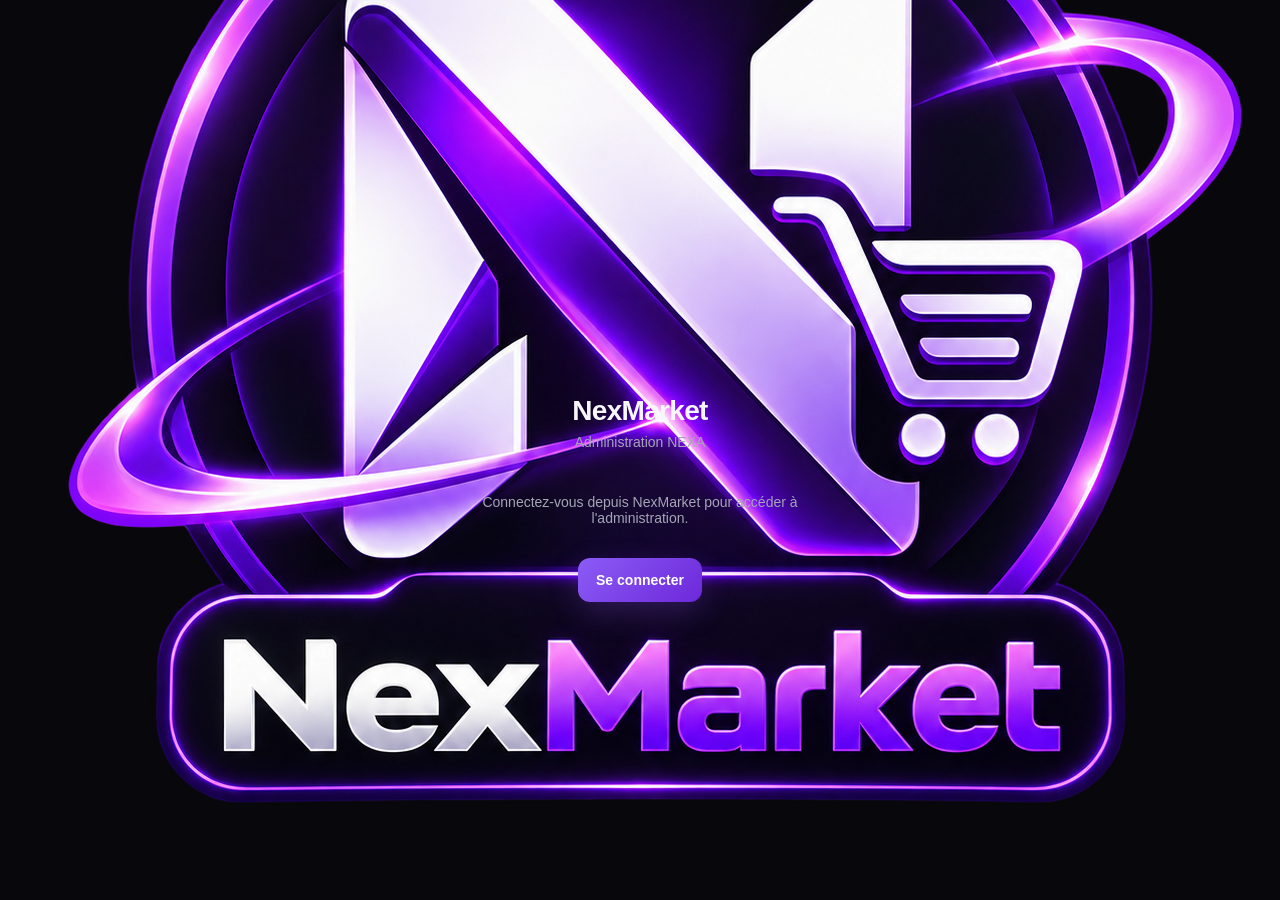
==== admin/index.html @ 8d8a0d16 "Update index.html" ====
<!DOCTYPE html>
<html lang="fr">
<head>
    <meta charset="UTF-8">

    <meta
        name="viewport"
        content="width=device-width, initial-scale=1.0, maximum-scale=1.0, user-scalable=no"
    >

    <meta name="theme-color" content="#08080c">

    <title>NexMarket Admin</title>

    <link rel="stylesheet" href="admin.css">
</head>

<body>

    <!-- =====================================================
         AUTHENTICATION
    ====================================================== -->

    <div id="authScreen" class="auth-screen">

        <div class="auth-box">

           <div class="auth-logo">
    <div class="logo-mark">
        <img src="../logo.png" alt="NexMarket">
    </div>
               
    </div>

            <h1>NexMarket</h1>

            <p class="auth-subtitle">
                Administration NEXA
            </p>

            <div class="auth-status" id="authStatus">
                Vérification de la session...
            </div>

            <button
                id="authLoginButton"
                class="primary-button hidden"
                type="button"
            >
                Se connecter
            </button>

        </div>

    </div>


    <!-- =====================================================
         ADMIN APPLICATION
    ====================================================== -->

    <div id="adminApp" class="admin-app hidden">


        <!-- =================================================
             SIDEBAR
        ================================================== -->

        <aside class="sidebar" id="sidebar">

            <div class="sidebar-header">

                <div class="brand">

                    <div class="brand-logo">
                        N
                    </div>

                    <div class="brand-text">
                        <strong>NexMarket</strong>
                        <span>Administration</span>
                    </div>

                </div>

                <button
                    id="closeSidebar"
                    class="icon-button mobile-only"
                    type="button"
                    aria-label="Fermer"
                >
                    ×
                </button>

            </div>


            <!-- Navigation -->

            <nav class="sidebar-nav">

                <button
                    class="nav-item active"
                    data-page="dashboard"
                    type="button"
                >
                    <span class="nav-icon">⌂</span>
                    <span>Vue d'ensemble</span>
                </button>


                <button
                    class="nav-item"
                    data-page="verifications"
                    type="button"
                >
                    <span class="nav-icon">✓</span>
                    <span>Vérifications</span>
                    <span
                        class="nav-badge"
                        id="pendingListingsBadge"
                    >
                        0
                    </span>
                </button>


                <button
                    class="nav-item"
                    data-page="transactions"
                    type="button"
                >
                    <span class="nav-icon">↔</span>
                    <span>Transactions</span>
                    <span
                        class="nav-badge"
                        id="activeTransactionsBadge"
                    >
                        0
                    </span>
                </button>


                <button
                    class="nav-item"
                    data-page="channels"
                    type="button"
                >
                    <span class="nav-icon">▣</span>
                    <span>Canaux</span>
                </button>


                <button
                    class="nav-item"
                    data-page="users"
                    type="button"
                >
                    <span class="nav-icon">◉</span>
                    <span>Utilisateurs</span>
                </button>


                <button
                    class="nav-item"
                    data-page="reports"
                    type="button"
                >
                    <span class="nav-icon">!</span>
                    <span>Signalements</span>
                </button>


                <button
                    class="nav-item"
                    data-page="messages"
                    type="button"
                >
                    <span class="nav-icon">▱</span>
                    <span>Messages</span>
                </button>


                <button
                    class="nav-item"
                    data-page="admins"
                    type="button"
                >
                    <span class="nav-icon">◆</span>
                    <span>Administrateurs</span>
                </button>


                <button
                    class="nav-item"
                    data-page="wallet"
                    type="button"
                >
                    <span class="nav-icon">◈</span>
                    <span>Portefeuille NEXA</span>
                </button>

            </nav>


            <!-- Sidebar footer -->

            <div class="sidebar-footer">

                <div class="admin-profile">

                    <div
                        class="admin-avatar"
                        id="adminAvatar"
                    >
                        N
                    </div>

                    <div class="admin-profile-info">

                        <strong id="adminName">
                            Administrateur
                        </strong>

                        <span>
                            NEXA
                        </span>

                    </div>

                </div>


                <button
                    id="logoutButton"
                    class="logout-button"
                    type="button"
                >
                    <span>↪</span>
                    Déconnexion
                </button>

            </div>

        </aside>


        <!-- =================================================
             MAIN
        ================================================== -->

        <main class="main-content">


            <!-- Topbar -->

            <header class="topbar">

                <div class="topbar-left">

                    <button
                        id="openSidebar"
                        class="icon-button mobile-only"
                        type="button"
                        aria-label="Menu"
                    >
                        ☰
                    </button>

                    <div>

                        <h1 id="pageTitle">
                            Vue d'ensemble
                        </h1>

                        <p id="pageSubtitle">
                            Gestion de NexMarket
                        </p>

                    </div>

                </div>


                <div class="topbar-right">

                    <button
                        id="refreshButton"
                        class="topbar-button"
                        type="button"
                        title="Actualiser"
                    >
                        ↻
                    </button>

                    <div class="live-status">
                        <span class="status-dot"></span>
                        <span>En ligne</span>
                    </div>

                </div>

            </header>


            <!-- =================================================
                 PAGE CONTAINER
            ================================================== -->

            <section
                id="pageContainer"
                class="page-container"
            >


                <!-- =================================================
                     DASHBOARD
                ================================================== -->

                <section
                    class="admin-page active"
                    data-section="dashboard"
                >

                    <div class="welcome-panel">

                        <div>

                            <span class="eyebrow">
                                NEXA • NEXMARKET
                            </span>

                            <h2>
                                Tableau de bord
                            </h2>

                            <p>
                                Gérez les annonces, les transactions
                                et les utilisateurs de NexMarket.
                            </p>

                        </div>

                        <div class="welcome-logo">
                            N
                        </div>

                    </div>


                    <!-- Statistics -->

                    <div class="stats-grid">

                        <article class="stat-card">

                            <div class="stat-icon purple">
                                ◉
                            </div>

                            <div>

                                <span>
                                    Utilisateurs
                                </span>

                                <strong id="statUsers">
                                    —
                                </strong>

                            </div>

                        </article>


                        <article class="stat-card">

                            <div class="stat-icon orange">
                                !
                            </div>

                            <div>

                                <span>
                                    Annonces en attente
                                </span>

                                <strong id="statPendingListings">
                                    —
                                </strong>

                            </div>

                        </article>


                        <article class="stat-card">

                            <div class="stat-icon blue">
                                ↔
                            </div>

                            <div>

                                <span>
                                    Transactions actives
                                </span>

                                <strong id="statTransactions">
                                    —
                                </strong>

                            </div>

                        </article>


                        <article class="stat-card">

                            <div class="stat-icon green">
                                ◈
                            </div>

                            <div>

                                <span>
                                    Revenus NEXA
                                </span>

                                <strong id="statRevenue">
                                    —
                                </strong>

                            </div>

                        </article>

                    </div>


                    <!-- Dashboard columns -->

                    <div class="dashboard-grid">


                        <!-- Pending listings -->

                        <div class="panel">

                            <div class="panel-header">

                                <div>

                                    <h3>
                                        Vérifications à traiter
                                    </h3>

                                    <p>
                                        Annonces nécessitant une validation
                                    </p>

                                </div>

                                <button
                                    class="text-button"
                                    data-goto="verifications"
                                    type="button"
                                >
                                    Voir tout
                                </button>

                            </div>

                            <div
                                id="dashboardListings"
                                class="panel-list"
                            >
                                <div class="empty-state">
                                    Aucune donnée disponible.
                                </div>
                            </div>

                        </div>


                        <!-- Transactions -->

                        <div class="panel">

                            <div class="panel-header">

                                <div>

                                    <h3>
                                        Transactions actives
                                    </h3>

                                    <p>
                                        Suivi des transactions
                                    </p>

                                </div>

                                <button
                                    class="text-button"
                                    data-goto="transactions"
                                    type="button"
                                >
                                    Voir tout
                                </button>

                            </div>

                            <div
                                id="dashboardTransactions"
                                class="panel-list"
                            >
                                <div class="empty-state">
                                    Aucune donnée disponible.
                                </div>
                            </div>

                        </div>

                    </div>

                </section>


                <!-- =================================================
                     VERIFICATIONS
                ================================================== -->

                <section
                    class="admin-page"
                    data-section="verifications"
                >

                    <div class="section-header">

                        <div>

                            <h2>
                                Vérifications
                            </h2>

                            <p>
                                Validez les annonces avant leur publication.
                            </p>

                        </div>

                        <button
                            class="secondary-button"
                            id="refreshListings"
                            type="button"
                        >
                            ↻ Actualiser
                        </button>

                    </div>


                    <div class="filter-bar">

                        <input
                            id="listingSearch"
                            class="search-input"
                            type="search"
                            placeholder="Rechercher un canal..."
                        >

                        <select
                            id="listingStatusFilter"
                            class="select-input"
                        >
                            <option value="pending">
                                En attente
                            </option>

                            <option value="available">
                                Publiées
                            </option>

                            <option value="rejected">
                                Rejetées
                            </option>

                            <option value="all">
                                Toutes
                            </option>
                        </select>

                    </div>


                    <div class="table-panel">

                        <div class="table-wrapper">

                            <table>

                                <thead>

                                    <tr>
                                        <th>Canal</th>
                                        <th>Vendeur</th>
                                        <th>Prix</th>
                                        <th>Abonnés</th>
                                        <th>Statut</th>
                                        <th>Action</th>
                                    </tr>

                                </thead>

                                <tbody id="listingsTableBody">

                                </tbody>

                            </table>

                        </div>

                    </div>

                </section>


                <!-- =================================================
                     TRANSACTIONS
                ================================================== -->

                <section
                    class="admin-page"
                    data-section="transactions"
                >

                    <div class="section-header">

                        <div>

                            <h2>
                                Transactions
                            </h2>

                            <p>
                                Gérez les achats et les transferts.
                            </p>

                        </div>

                        <button
                            class="secondary-button"
                            id="refreshTransactions"
                            type="button"
                        >
                            ↻ Actualiser
                        </button>

                    </div>


                    <div class="filter-bar">

                        <input
                            id="transactionSearch"
                            class="search-input"
                            type="search"
                            placeholder="Rechercher une transaction..."
                        >

                        <select
                            id="transactionStatusFilter"
                            class="select-input"
                        >

                            <option value="all">
                                Tous les statuts
                            </option>

                            <option value="waiting_admin">
                                En attente d'un admin
                            </option>

                            <option value="assigned">
                                Assignées
                            </option>

                            <option value="transfer_pending">
                                Transfert en cours
                            </option>

                            <option value="disputed">
                                Litiges
                            </option>

                            <option value="completed">
                                Terminées
                            </option>

                            <option value="cancelled">
                                Annulées
                            </option>

                        </select>

                    </div>


                    <div class="table-panel">

                        <div class="table-wrapper">

                            <table>

                                <thead>

                                    <tr>
                                        <th>Référence</th>
                                        <th>Canal</th>
                                        <th>Acheteur</th>
                                        <th>Vendeur</th>
                                        <th>Montant</th>
                                        <th>Statut</th>
                                        <th>Action</th>
                                    </tr>

                                </thead>

                                <tbody id="transactionsTableBody">

                                </tbody>

                            </table>

                        </div>

                    </div>

                </section>


                <!-- =================================================
                     CANAUX
                ================================================== -->

                <section
                    class="admin-page"
                    data-section="channels"
                >

                    <div class="section-header">

                        <div>

                            <h2>
                                Canaux Telegram
                            </h2>

                            <p>
                                Consultez les canaux présents sur NexMarket.
                            </p>

                        </div>

                    </div>


                    <div class="table-panel">

                        <div class="table-wrapper">

                            <table>

                                <thead>

                                    <tr>
                                        <th>Canal</th>
                                        <th>Catégorie</th>
                                        <th>Pays</th>
                                        <th>Langue</th>
                                        <th>Abonnés</th>
                                        <th>Vérification</th>
                                    </tr>

                                </thead>

                                <tbody id="channelsTableBody">

                                </tbody>

                            </table>

                        </div>

                    </div>

                </section>


                <!-- =================================================
                     USERS
                ================================================== -->

                <section
                    class="admin-page"
                    data-section="users"
                >

                    <div class="section-header">

                        <div>

                            <h2>
                                Utilisateurs
                            </h2>

                            <p>
                                Utilisateurs inscrits sur NexMarket.
                            </p>

                        </div>

                    </div>


                    <div class="filter-bar">

                        <input
                            id="userSearch"
                            class="search-input"
                            type="search"
                            placeholder="Rechercher un utilisateur..."
                        >

                    </div>


                    <div class="table-panel">

                        <div class="table-wrapper">

                            <table>

                                <thead>

                                    <tr>
                                        <th>Utilisateur</th>
                                        <th>NEXA ID</th>
                                        <th>Telegram</th>
                                        <th>Devise</th>
                                        <th>Inscription</th>
                                        <th>Statut</th>
                                    </tr>

                                </thead>

                                <tbody id="usersTableBody">

                                </tbody>

                            </table>

                        </div>

                    </div>

                </section>


                <!-- =================================================
                     REPORTS
                ================================================== -->

                <section
                    class="admin-page"
                    data-section="reports"
                >

                    <div class="section-header">

                        <div>

                            <h2>
                                Signalements
                            </h2>

                            <p>
                                Traitez les signalements envoyés par les utilisateurs.
                            </p>

                        </div>

                    </div>


                    <div
                        id="reportsList"
                        class="cards-list"
                    >

                        <div class="empty-state">
                            Aucun signalement disponible.
                        </div>

                    </div>

                </section>


                <!-- =================================================
                     MESSAGES
                ================================================== -->

                <section
                    class="admin-page"
                    data-section="messages"
                >

                    <div class="section-header">

                        <div>

                            <h2>
                                Messages
                            </h2>

                            <p>
                                Conversations liées aux transactions.
                            </p>

                        </div>

                    </div>


                    <div
                        id="messagesList"
                        class="cards-list"
                    >

                        <div class="empty-state">
                            Sélectionnez une transaction pour voir sa conversation.
                        </div>

                    </div>

                </section>


                <!-- =================================================
                     ADMINS
                ================================================== -->

                <section
                    class="admin-page"
                    data-section="admins"
                >

                    <div class="section-header">

                        <div>

                            <h2>
                                Administrateurs
                            </h2>

                            <p>
                                Gestion des administrateurs NexMarket.
                            </p>

                        </div>

                    </div>


                    <div
                        id="adminsList"
                        class="cards-list"
                    >

                        <div class="empty-state">
                            Gestion des administrateurs disponible côté backend.
                        </div>

                    </div>

                </section>


                <!-- =================================================
                     WALLET PLATFORM
                ================================================== -->

                <section
                    class="admin-page"
                    data-section="wallet"
                >

                    <div class="section-header">

                        <div>

                            <h2>
                                Portefeuille NEXA
                            </h2>

                            <p>
                                Suivi des commissions de NexMarket.
                            </p>

                        </div>

                    </div>


                    <div class="wallet-admin-grid">

                        <div class="wallet-balance-panel">

                            <span>
                                Solde disponible
                            </span>

                            <strong id="platformBalance">
                                —
                            </strong>

                            <small id="platformCurrency">
                                XAF
                            </small>

                        </div>


                        <div class="wallet-balance-panel">

                            <span>
                                Revenus
                            </span>

                            <strong id="platformRevenue">
                                —
                            </strong>

                            <small>
                                Commissions NexMarket
                            </small>

                        </div>

                    </div>


                    <div class="table-panel">

                        <div class="panel-header">

                            <div>

                                <h3>
                                    Journal des opérations
                                </h3>

                            </div>

                        </div>

                        <div class="table-wrapper">

                            <table>

                                <thead>

                                    <tr>
                                        <th>Référence</th>
                                        <th>Opération</th>
                                        <th>Montant</th>
                                        <th>Direction</th>
                                        <th>Date</th>
                                    </tr>

                                </thead>

                                <tbody id="platformLedgerBody">

                                </tbody>

                            </table>

                        </div>

                    </div>

                </section>

            </section>

        </main>

    </div>


    <!-- =====================================================
         MODAL
    ====================================================== -->

    <div
        id="modalOverlay"
        class="modal-overlay hidden"
    >

        <div
            id="adminModal"
            class="admin-modal"
        >

            <button
                id="closeModal"
                class="modal-close"
                type="button"
            >
                ×
            </button>

            <div id="modalContent"></div>

        </div>

    </div>


    <!-- =====================================================
         TOAST
    ====================================================== -->

    <div
        id="toast"
        class="toast"
    >
        <span id="toastMessage"></span>
    </div>


    <script src="admin.js"></script>

</body>
</html>
---- admin/admin.css ----
:root {
    --bg: #08080c;
    --bg-soft: #0d0d13;
    --surface: #111119;
    --surface-2: #171721;
    --surface-3: #1d1d29;

    --border: rgba(255, 255, 255, 0.08);
    --border-light: rgba(255, 255, 255, 0.13);

    --purple: #8b5cf6;
    --purple-light: #a78bfa;
    --purple-dark: #6d28d9;

    --pink: #ec4899;
    --blue: #3b82f6;
    --green: #22c55e;
    --orange: #f59e0b;
    --red: #ef4444;

    --text: #f7f7fb;
    --text-soft: #a5a5b5;
    --text-muted: #707080;

    --radius: 18px;
    --radius-small: 12px;

    --sidebar-width: 260px;

    --shadow:
        0 20px 50px rgba(0, 0, 0, 0.35);

    --transition:
        0.2s ease;
}


* {
    margin: 0;
    padding: 0;
    box-sizing: border-box;
}


html,
body {
    width: 100%;
    min-height: 100%;
}


body {
    background:
        radial-gradient(
            circle at 80% 0%,
            rgba(139, 92, 246, 0.10),
            transparent 30%
        ),
        radial-gradient(
            circle at 15% 100%,
            rgba(236, 72, 153, 0.05),
            transparent 25%
        ),
        var(--bg);

    color: var(--text);

    font-family:
        Inter,
        -apple-system,
        BlinkMacSystemFont,
        "Segoe UI",
        Roboto,
        Arial,
        sans-serif;

    font-size: 14px;

    overflow-x: hidden;
}


/* =========================================================
   COMMON
========================================================= */

button,
input,
select,
textarea {
    font: inherit;
}


button {
    border: 0;
    cursor: pointer;
}


.hidden {
    display: none !important;
}


.mobile-only {
    display: none;
}


/* =========================================================
   AUTH
========================================================= */

.auth-screen {
    position: fixed;
    inset: 0;

    display: flex;
    align-items: center;
    justify-content: center;

    padding: 24px;

    background:
        radial-gradient(
            circle at 50% 35%,
            rgba(139, 92, 246, 0.18),
            transparent 35%
        ),
        var(--bg);

    z-index: 1000;
}


.auth-box {
    width: min(420px, 100%);

    padding: 42px 32px;

    text-align: center;

    background: rgba(17, 17, 25, 0.92);

    border: 1px solid var(--border-light);

    border-radius: 28px;

    box-shadow:
        0 30px 80px rgba(0, 0, 0, 0.55),
        0 0 70px rgba(139, 92, 246, 0.08);

    backdrop-filter: blur(20px);
}


.auth-logo {
    display: flex;
    justify-content: center;

    margin-bottom: 22px;
}


.logo-mark,
.brand-logo,
.welcome-logo {
    display: flex;
    align-items: center;
    justify-content: center;

    background:
        linear-gradient(
            135deg,
            var(--purple),
            var(--pink)
        );

    color: white;

    font-weight: 900;

    box-shadow:
        0 0 30px rgba(139, 92, 246, 0.35);
}


.logo-mark {
    width: 74px;
    height: 74px;

    border-radius: 22px;

    font-size: 34px;
}


.auth-box h1 {
    font-size: 28px;
    letter-spacing: -0.7px;
}


.auth-subtitle {
    margin-top: 7px;

    color: var(--text-soft);
}


.auth-status {
    margin-top: 30px;

    padding: 13px 16px;

    color: var(--text-soft);

    background: var(--surface-2);

    border: 1px solid var(--border);

    border-radius: 12px;
}


.primary-button,
.secondary-button {
    min-height: 44px;

    padding: 0 18px;

    border-radius: 12px;

    font-weight: 700;

    transition:
        transform var(--transition),
        opacity var(--transition),
        background var(--transition);
}


.primary-button {
    margin-top: 18px;

    color: white;

    background:
        linear-gradient(
            135deg,
            var(--purple),
            var(--purple-dark)
        );

    box-shadow:
        0 10px 30px rgba(139, 92, 246, 0.22);
}


.primary-button:hover,
.secondary-button:hover {
    transform: translateY(-1px);
}


.secondary-button {
    color: var(--text);

    background: var(--surface-2);

    border: 1px solid var(--border-light);
}


.primary-button:active,
.secondary-button:active {
    transform: scale(0.98);
}


/* =========================================================
   ADMIN APP
========================================================= */

.admin-app {
    min-height: 100vh;
}


/* =========================================================
   SIDEBAR
========================================================= */

.sidebar {
    position: fixed;

    left: 0;
    top: 0;
    bottom: 0;

    width: var(--sidebar-width);

    display: flex;
    flex-direction: column;

    background:
        linear-gradient(
            180deg,
            rgba(17, 17, 25, 0.98),
            rgba(10, 10, 15, 0.98)
        );

    border-right: 1px solid var(--border);

    z-index: 100;

    overflow-y: auto;
}


.sidebar::-webkit-scrollbar {
    width: 4px;
}


.sidebar::-webkit-scrollbar-thumb {
    background: rgba(139, 92, 246, 0.35);
    border-radius: 10px;
}


.sidebar-header {
    min-height: 82px;

    display: flex;
    align-items: center;
    justify-content: space-between;

    padding: 0 20px;

    border-bottom: 1px solid var(--border);
}


.brand {
    display: flex;
    align-items: center;

    gap: 12px;
}


.brand-logo {
    width: 42px;
    height: 42px;

    border-radius: 13px;

    font-size: 20px;
}


.brand-text {
    display: flex;
    flex-direction: column;

    gap: 2px;
}


.brand-text strong {
    font-size: 15px;
}


.brand-text span {
    color: var(--text-muted);

    font-size: 11px;
}


/* =========================================================
   SIDEBAR NAV
========================================================= */

.sidebar-nav {
    flex: 1;

    display: flex;
    flex-direction: column;

    gap: 5px;

    padding: 18px 12px;
}


.nav-item {
    position: relative;

    width: 100%;

    display: flex;
    align-items: center;

    gap: 12px;

    min-height: 46px;

    padding: 0 13px;

    color: var(--text-soft);

    background: transparent;

    border-radius: 12px;

    text-align: left;

    transition:
        background var(--transition),
        color var(--transition),
        transform var(--transition);
}


.nav-item:hover {
    color: var(--text);

    background: rgba(255, 255, 255, 0.045);
}


.nav-item.active {
    color: white;

    background:
        linear-gradient(
            90deg,
            rgba(139, 92, 246, 0.22),
            rgba(139, 92, 246, 0.07)
        );

    box-shadow:
        inset 3px 0 0 var(--purple);
}


.nav-icon {
    width: 24px;

    display: inline-flex;
    justify-content: center;

    color: var(--purple-light);

    font-size: 16px;
}


.nav-item.active .nav-icon {
    color: white;
}


.nav-badge {
    margin-left: auto;

    min-width: 22px;
    height: 22px;

    display: flex;
    align-items: center;
    justify-content: center;

    padding: 0 6px;

    color: white;

    background: rgba(139, 92, 246, 0.25);

    border: 1px solid rgba(139, 92, 246, 0.35);

    border-radius: 20px;

    font-size: 10px;
    font-weight: 800;
}


/* =========================================================
   SIDEBAR FOOTER
========================================================= */

.sidebar-footer {
    padding: 15px;

    border-top: 1px solid var(--border);
}


.admin-profile {
    display: flex;
    align-items: center;

    gap: 10px;

    padding: 9px;

    margin-bottom: 10px;

    background: rgba(255, 255, 255, 0.025);

    border-radius: 12px;
}


.admin-avatar {
    width: 38px;
    height: 38px;

    display: flex;
    align-items: center;
    justify-content: center;

    flex-shrink: 0;

    border-radius: 50%;

    color: white;

    background:
        linear-gradient(
            135deg,
            var(--purple),
            var(--pink)
        );

    font-weight: 800;
}


.admin-profile-info {
    min-width: 0;

    display: flex;
    flex-direction: column;

    gap: 2px;
}


.admin-profile-info strong {
    overflow: hidden;

    text-overflow: ellipsis;
    white-space: nowrap;

    font-size: 12px;
}


.admin-profile-info span {
    color: var(--text-muted);

    font-size: 10px;
}


.logout-button {
    width: 100%;

    min-height: 42px;

    display: flex;
    align-items: center;

    gap: 10px;

    padding: 0 12px;

    color: #fca5a5;

    background: rgba(239, 68, 68, 0.06);

    border: 1px solid rgba(239, 68, 68, 0.12);

    border-radius: 11px;

    text-align: left;

    transition: var(--transition);
}


.logout-button:hover {
    background: rgba(239, 68, 68, 0.12);
}


/* =========================================================
   MAIN CONTENT
========================================================= */

.main-content {
    min-height: 100vh;

    margin-left: var(--sidebar-width);
}


.topbar {
    position: sticky;

    top: 0;

    height: 82px;

    display: flex;
    align-items: center;
    justify-content: space-between;

    padding: 0 30px;

    background: rgba(8, 8, 12, 0.88);

    border-bottom: 1px solid var(--border);

    backdrop-filter: blur(18px);

    z-index: 50;
}


.topbar-left,
.topbar-right {
    display: flex;
    align-items: center;
}


.topbar-left {
    gap: 15px;
}


.topbar-left h1 {
    font-size: 20px;

    letter-spacing: -0.5px;
}


.topbar-left p {
    margin-top: 3px;

    color: var(--text-muted);

    font-size: 12px;
}


.topbar-right {
    gap: 12px;
}


.topbar-button,
.icon-button {
    width: 40px;
    height: 40px;

    display: flex;
    align-items: center;
    justify-content: center;

    color: var(--text-soft);

    background: var(--surface);

    border: 1px solid var(--border);

    border-radius: 11px;

    transition: var(--transition);
}


.topbar-button:hover,
.icon-button:hover {
    color: white;

    border-color: rgba(139, 92, 246, 0.35);

    background: var(--surface-2);
}


.live-status {
    display: flex;
    align-items: center;

    gap: 7px;

    padding: 8px 11px;

    color: var(--text-soft);

    background: rgba(34, 197, 94, 0.06);

    border: 1px solid rgba(34, 197, 94, 0.12);

    border-radius: 20px;

    font-size: 11px;
}


.status-dot {
    width: 7px;
    height: 7px;

    border-radius: 50%;

    background: var(--green);

    box-shadow:
        0 0 10px rgba(34, 197, 94, 0.7);
}


/* =========================================================
   PAGE CONTAINER
========================================================= */

.page-container {
    width: 100%;

    max-width: 1600px;

    margin: 0 auto;

    padding: 30px;
}


.admin-page {
    display: none;
}


.admin-page.active {
    display: block;

    animation:
        pageIn 0.22s ease;
}


@keyframes pageIn {
    from {
        opacity: 0;
        transform: translateY(5px);
    }

    to {
        opacity: 1;
        transform: translateY(0);
    }
}


/* =========================================================
   WELCOME
========================================================= */

.welcome-panel {
    position: relative;

    min-height: 190px;

    display: flex;
    align-items: center;
    justify-content: space-between;

    overflow: hidden;

    padding: 32px;

    margin-bottom: 22px;

    background:
        radial-gradient(
            circle at 85% 50%,
            rgba(139, 92, 246, 0.20),
            transparent 35%
        ),
        linear-gradient(
            135deg,
            rgba(139, 92, 246, 0.12),
            rgba(236, 72, 153, 0.04)
        ),
        var(--surface);

    border: 1px solid rgba(139, 92, 246, 0.18);

    border-radius: var(--radius);
}


.welcome-panel::after {
    content: "";

    position: absolute;

    width: 300px;
    height: 300px;

    right: -130px;
    top: -150px;

    border: 1px solid rgba(139, 92, 246, 0.18);

    border-radius: 50%;
}


.eyebrow {
    color: var(--purple-light);

    font-size: 10px;

    font-weight: 800;

    letter-spacing: 1.5px;
}


.welcome-panel h2 {
    margin-top: 8px;

    font-size: 30px;

    letter-spacing: -1px;
}


.welcome-panel p {
    max-width: 580px;

    margin-top: 8px;

    color: var(--text-soft);

    line-height: 1.6;
}


.welcome-logo {
    width: 110px;
    height: 110px;

    flex-shrink: 0;

    margin-right: 25px;

    border-radius: 30px;

    font-size: 48px;

    box-shadow:
        0 0 55px rgba(139, 92, 246, 0.22);
}


/* =========================================================
   STATS
========================================================= */

.stats-grid {
    display: grid;

    grid-template-columns:
        repeat(4, minmax(0, 1fr));

    gap: 15px;

    margin-bottom: 20px;
}


.stat-card {
    min-height: 115px;

    display: flex;
    align-items: center;

    gap: 15px;

    padding: 19px;

    background: var(--surface);

    border: 1px solid var(--border);

    border-radius: var(--radius-small);

    transition:
        transform var(--transition),
        border-color var(--transition);
}


.stat-card:hover {
    transform: translateY(-2px);

    border-color: var(--border-light);
}


.stat-icon {
    width: 46px;
    height: 46px;

    display: flex;
    align-items: center;
    justify-content: center;

    flex-shrink: 0;

    border-radius: 14px;

    font-size: 18px;
    font-weight: 800;
}


.stat-icon.purple {
    color: var(--purple-light);
    background: rgba(139, 92, 246, 0.12);
}


.stat-icon.orange {
    color: #fbbf24;
    background: rgba(245, 158, 11, 0.12);
}


.stat-icon.blue {
    color: #60a5fa;
    background: rgba(59, 130, 246, 0.12);
}


.stat-icon.green {
    color: #4ade80;
    background: rgba(34, 197, 94, 0.12);
}


.stat-card span {
    display: block;

    color: var(--text-muted);

    font-size: 11px;
}


.stat-card strong {
    display: block;

    margin-top: 6px;

    font-size: 22px;

    letter-spacing: -0.5px;
}


/* =========================================================
   DASHBOARD GRID
========================================================= */

.dashboard-grid {
    display: grid;

    grid-template-columns:
        minmax(0, 1.15fr)
        minmax(0, 0.85fr);

    gap: 20px;
}


/* =========================================================
   PANELS
========================================================= */

.panel,
.table-panel {
    overflow: hidden;

    background: var(--surface);

    border: 1px solid var(--border);

    border-radius: var(--radius-small);
}


.panel-header {
    display: flex;
    align-items: flex-start;
    justify-content: space-between;

    gap: 15px;

    padding: 19px;

    border-bottom: 1px solid var(--border);
}


.panel-header h3 {
    font-size: 14px;
}


.panel-header p {
    margin-top: 4px;

    color: var(--text-muted);

    font-size: 11px;
}


.text-button {
    color: var(--purple-light);

    background: transparent;

    font-size: 11px;
    font-weight: 700;
}


.text-button:hover {
    color: white;
}


.panel-list {
    min-height: 120px;
}


.empty-state {
    min-height: 120px;

    display: flex;
    align-items: center;
    justify-content: center;

    padding: 25px;

    color: var(--text-muted);

    text-align: center;

    font-size: 12px;
}


/* =========================================================
   SECTION HEADER
========================================================= */

.section-header {
    display: flex;
    align-items: flex-start;
    justify-content: space-between;

    gap: 20px;

    margin-bottom: 20px;
}


.section-header h2 {
    font-size: 22px;

    letter-spacing: -0.5px;
}


.section-header p {
    margin-top: 5px;

    color: var(--text-muted);

    font-size: 12px;
}


/* =========================================================
   FILTERS
========================================================= */

.filter-bar {
    display: flex;

    gap: 10px;

    margin-bottom: 15px;
}


.search-input,
.select-input {
    min-height: 44px;

    color: var(--text);

    background: var(--surface);

    border: 1px solid var(--border);

    border-radius: 11px;

    outline: none;
}


.search-input {
    flex: 1;

    min-width: 180px;

    padding: 0 14px;
}


.select-input {
    min-width: 180px;

    padding: 0 12px;
}


.search-input::placeholder {
    color: var(--text-muted);
}


.search-input:focus,
.select-input:focus {
    border-color: rgba(139, 92, 246, 0.55);

    box-shadow:
        0 0 0 3px rgba(139, 92, 246, 0.08);
}


/* =========================================================
   TABLE
========================================================= */

.table-wrapper {
    width: 100%;

    overflow-x: auto;
}


table {
    width: 100%;

    border-collapse: collapse;

    min-width: 760px;
}


th,
td {
    padding: 15px 16px;

    text-align: left;

    border-bottom: 1px solid var(--border);

    white-space: nowrap;
}


th {
    color: var(--text-muted);

    background: rgba(255, 255, 255, 0.015);

    font-size: 10px;

    font-weight: 700;

    text-transform: uppercase;

    letter-spacing: 0.5px;
}


td {
    color: var(--text-soft);

    font-size: 12px;
}


tbody tr {
    transition: background var(--transition);
}


tbody tr:hover {
    background: rgba(255, 255, 255, 0.025);
}


tbody tr:last-child td {
    border-bottom: 0;
}


/* =========================================================
   STATUS BADGES
========================================================= */

.status-badge {
    display: inline-flex;
    align-items: center;

    min-height: 25px;

    padding: 0 9px;

    border-radius: 20px;

    font-size: 10px;

    font-weight: 700;
}


.status-badge.pending,
.status-badge.waiting_admin {
    color: #fbbf24;

    background: rgba(245, 158, 11, 0.10);

    border: 1px solid rgba(245, 158, 11, 0.16);
}


.status-badge.available,
.status-badge.completed {
    color: #4ade80;

    background: rgba(34, 197, 94, 0.10);

    border: 1px solid rgba(34, 197, 94, 0.16);
}


.status-badge.assigned,
.status-badge.transfer_pending {
    color: #60a5fa;

    background: rgba(59, 130, 246, 0.10);

    border: 1px solid rgba(59, 130, 246, 0.16);
}


.status-badge.rejected,
.status-badge.cancelled {
    color: #fca5a5;

    background: rgba(239, 68, 68, 0.10);

    border: 1px solid rgba(239, 68, 68, 0.16);
}


.status-badge.disputed {
    color: #f0abfc;

    background: rgba(217, 70, 239, 0.10);

    border: 1px solid rgba(217, 70, 239, 0.16);
}


/* =========================================================
   TABLE ACTIONS
========================================================= */

.table-action {
    min-height: 32px;

    padding: 0 10px;

    color: white;

    background: rgba(139, 92, 246, 0.12);

    border: 1px solid rgba(139, 92, 246, 0.20);

    border-radius: 8px;

    font-size: 10px;
    font-weight: 700;

    transition: var(--transition);
}


.table-action:hover {
    background: rgba(139, 92, 246, 0.22);
}


.table-action.danger {
    color: #fca5a5;

    background: rgba(239, 68, 68, 0.08);

    border-color: rgba(239, 68, 68, 0.14);
}


.table-action.success {
    color: #86efac;

    background: rgba(34, 197, 94, 0.08);

    border-color: rgba(34, 197, 94, 0.14);
}


/* =========================================================
   CARDS LIST
========================================================= */

.cards-list {
    display: grid;

    gap: 12px;
}


.list-card {
    padding: 18px;

    background: var(--surface);

    border: 1px solid var(--border);

    border-radius: var(--radius-small);
}


.list-card-header {
    display: flex;
    align-items: flex-start;
    justify-content: space-between;

    gap: 15px;
}


.list-card h3 {
    font-size: 14px;
}


.list-card p {
    margin-top: 5px;

    color: var(--text-muted);

    line-height: 1.5;

    font-size: 11px;
}


.list-card-actions {
    display: flex;

    gap: 8px;

    margin-top: 15px;
}


/* =========================================================
   WALLET
========================================================= */

.wallet-admin-grid {
    display: grid;

    grid-template-columns:
        repeat(2, minmax(0, 1fr));

    gap: 15px;

    margin-bottom: 20px;
}


.wallet-balance-panel {
    padding: 25px;

    background:
        radial-gradient(
            circle at 100% 0%,
            rgba(139, 92, 246, 0.13),
            transparent 40%
        ),
        var(--surface);

    border: 1px solid var(--border);

    border-radius: var(--radius);
}


.wallet-balance-panel span {
    display: block;

    color: var(--text-muted);

    font-size: 11px;
}


.wallet-balance-panel strong {
    display: block;

    margin-top: 10px;

    font-size: 28px;

    letter-spacing: -1px;
}


.wallet-balance-panel small {
    display: block;

    margin-top: 5px;

    color: var(--text-muted);

    font-size: 10px;
}


/* =========================================================
   MODAL
========================================================= */

.modal-overlay {
    position: fixed;

    inset: 0;

    display: flex;
    align-items: center;
    justify-content: center;

    padding: 20px;

    background: rgba(0, 0, 0, 0.70);

    backdrop-filter: blur(8px);

    z-index: 500;
}


.admin-modal {
    position: relative;

    width: min(650px, 100%);

    max-height: 90vh;

    overflow-y: auto;

    padding: 26px;

    background: var(--surface);

    border: 1px solid var(--border-light);

    border-radius: 20px;

    box-shadow:
        0 30px 100px rgba(0, 0, 0, 0.60);
}


.modal-close {
    position: absolute;

    top: 15px;
    right: 15px;

    width: 34px;
    height: 34px;

    display: flex;
    align-items: center;
    justify-content: center;

    color: var(--text-soft);

    background: var(--surface-2);

    border: 1px solid var(--border);

    border-radius: 10px;

    font-size: 20px;
}


.modal-close:hover {
    color: white;
}


/* =========================================================
   TOAST
========================================================= */

.toast {
    position: fixed;

    left: 50%;
    bottom: 25px;

    transform:
        translate(-50%, 100px);

    min-width: 250px;
    max-width: calc(100vw - 40px);

    padding: 13px 16px;

    color: white;

    background: #181820;

    border: 1px solid var(--border-light);

    border-radius: 12px;

    box-shadow: var(--shadow);

    text-align: center;

    opacity: 0;

    pointer-events: none;

    transition:
        transform 0.25s ease,
        opacity 0.25s ease;

    z-index: 1000;
}


.toast.show {
    transform:
        translate(-50%, 0);

    opacity: 1;
}


/* =========================================================
   LOADING
========================================================= */

.loading-row {
    display: flex;
    align-items: center;
    justify-content: center;

    gap: 9px;

    min-height: 100px;

    color: var(--text-muted);
}


.spinner {
    width: 18px;
    height: 18px;

    border: 2px solid rgba(255, 255, 255, 0.10);

    border-top-color: var(--purple);

    border-radius: 50%;

    animation:
        spin 0.8s linear infinite;
}


@keyframes spin {
    to {
        transform: rotate(360deg);
    }
}


/* =========================================================
   RESPONSIVE
========================================================= */

@media (max-width: 1200px) {

    .stats-grid {
        grid-template-columns:
            repeat(2, minmax(0, 1fr));
    }

    .dashboard-grid {
        grid-template-columns: 1fr;
    }

}


@media (max-width: 900px) {

    :root {
        --sidebar-width: 0px;
    }


    .sidebar {
        width: 280px;

        transform: translateX(-100%);

        transition:
            transform 0.25s ease;

        box-shadow:
            20px 0 60px rgba(0, 0, 0, 0.45);
    }


    .sidebar.open {
        transform: translateX(0);
    }


    .main-content {
        margin-left: 0;
    }


    .mobile-only {
        display: flex;
    }


    .topbar {
        padding: 0 18px;
    }


    .page-container {
        padding: 20px;
    }


    .welcome-logo {
        width: 80px;
        height: 80px;

        margin-right: 0;

        border-radius: 23px;

        font-size: 34px;
    }

}


@media (max-width: 650px) {

    .topbar {
        height: 70px;
    }


    .topbar-left h1 {
        font-size: 17px;
    }


    .topbar-left p {
        display: none;
    }


    .live-status {
        display: none;
    }


    .page-container {
        padding: 15px;
    }


    .welcome-panel {
        min-height: 165px;

        padding: 22px;
    }


    .welcome-panel h2 {
        font-size: 23px;
    }


    .welcome-panel p {
        font-size: 11px;
    }


    .welcome-logo {
        width: 62px;
        height: 62px;

        border-radius: 18px;

        font-size: 26px;
    }


    .stats-grid {
        grid-template-columns: 1fr;

        gap: 10px;
    }


    .stat-card {
        min-height: 95px;
    }


    .section-header {
        flex-direction: column;

        margin-bottom: 15px;
    }


    .section-header .secondary-button {
        width: 100%;
    }


    .filter-bar {
        flex-direction: column;
    }


    .search-input,
    .select-input {
        width: 100%;
    }


    .wallet-admin-grid {
        grid-template-columns: 1fr;
    }


    .admin-modal {
        padding: 21px;

        border-radius: 17px;
    }

}


/* =========================================================
   REDUCED MOTION
========================================================= */

@media (prefers-reduced-motion: reduce) {

    *,
    *::before,
    *::after {
        animation-duration: 0.01ms !important;
        animation-iteration-count: 1 !important;
        scroll-behavior: auto !important;
        transition-duration: 0.01ms !important;
    }

}
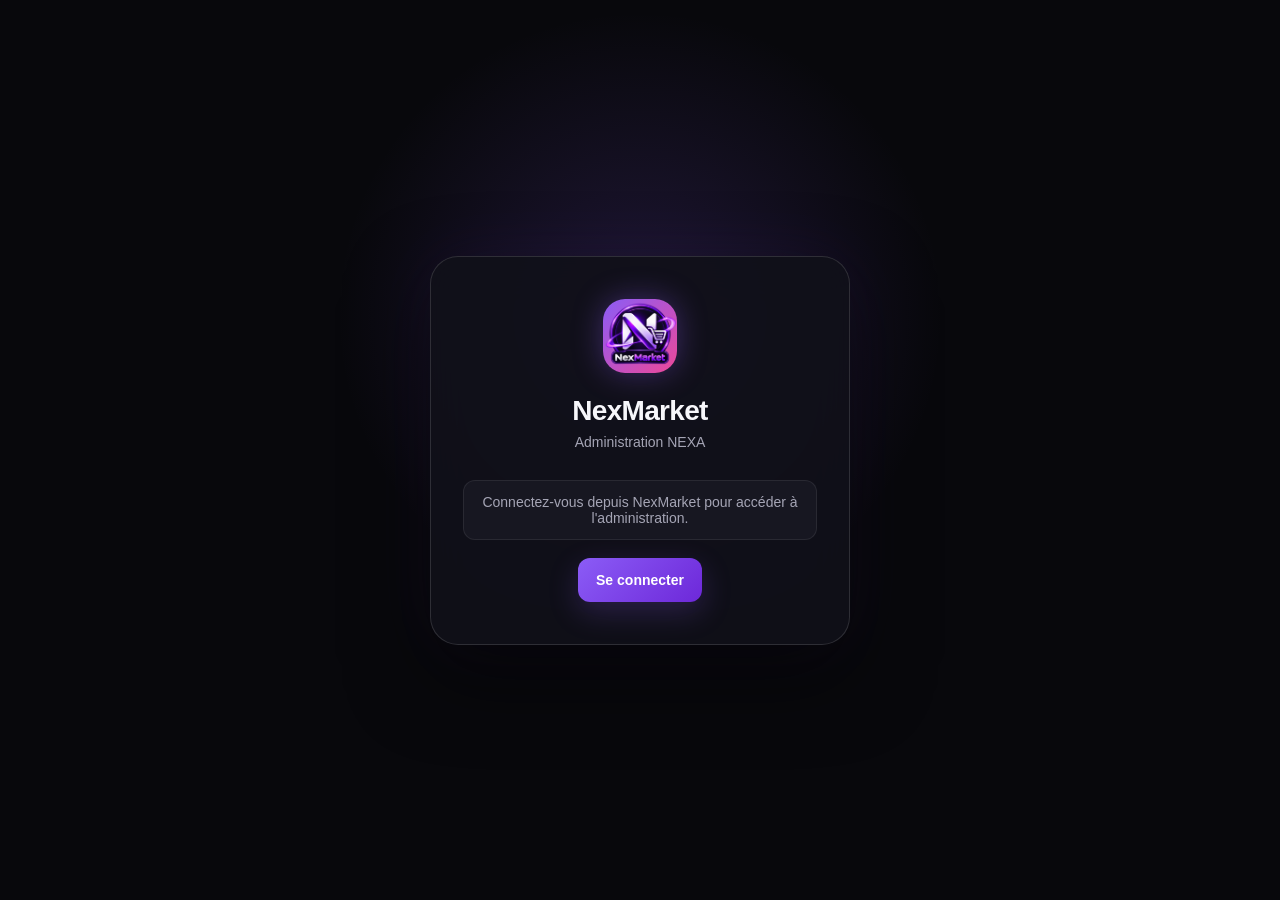
==== commit fa0813a7: "Add files via upload" ====
--- a/admin/index.html
+++ b/admin/index.html
@@ -1145,4 +1145,4 @@
     <script src="admin.js"></script>
 
 </body>
-</html>
+</html>
--- a/admin/admin.css
+++ b/admin/admin.css
@@ -1830,4 +1830,36 @@
         transition-duration: 0.01ms !important;
     }
 
+}
+
+
+/* =========================================================
+   NEXMARKET LOGO IMAGE
+   ========================================================= */
+
+.logo-mark img,
+.brand-logo img,
+.welcome-logo img {
+    width: 100%;
+    height: 100%;
+    object-fit: contain;
+    display: block;
+    border-radius: inherit;
+}
+
+.logo-mark,
+.brand-logo,
+.welcome-logo {
+    overflow: hidden;
+}
+
+.admin-avatar {
+    overflow: hidden;
+}
+
+.admin-avatar img {
+    width: 100%;
+    height: 100%;
+    object-fit: cover;
+    display: block;
 }
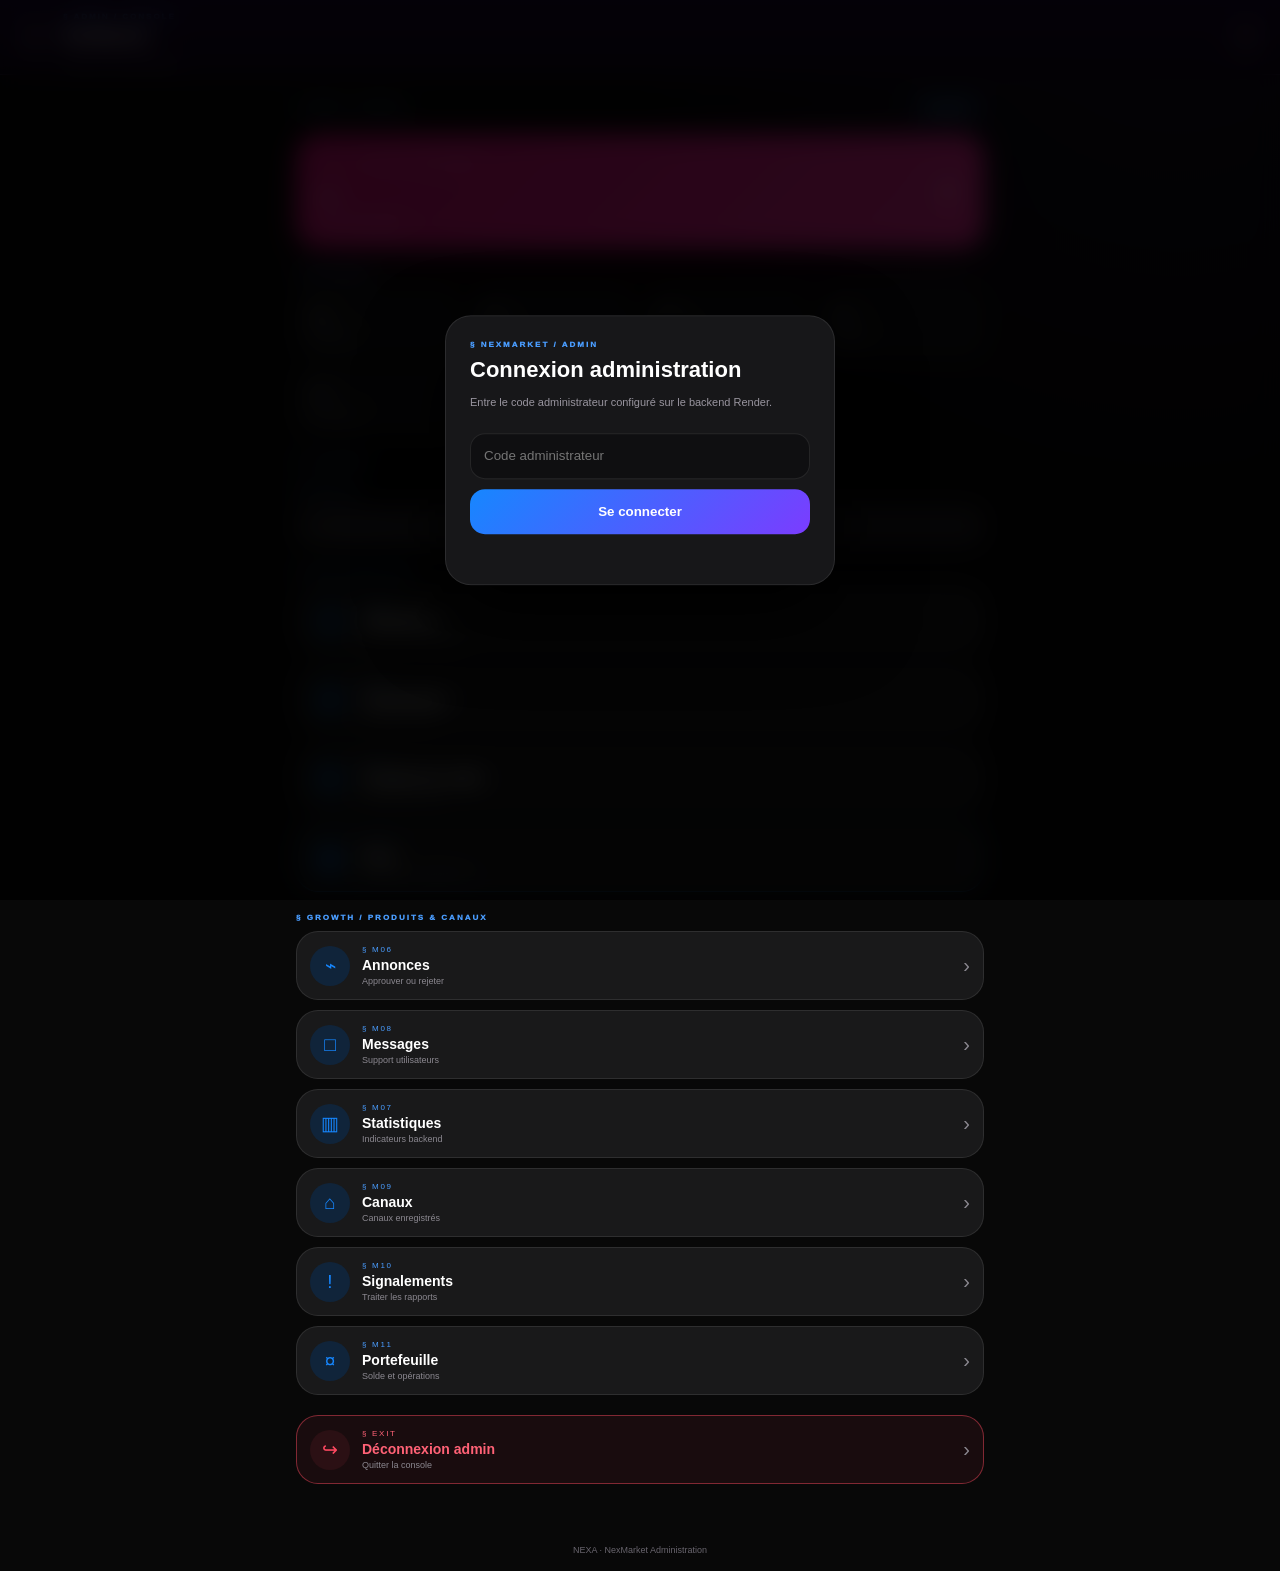
==== commit 8d9500a5: "Add files via upload" ====
--- a/admin/index.html
+++ b/admin/index.html
@@ -1,1148 +1,17 @@
-<!DOCTYPE html>
-<html lang="fr">
-<head>
-    <meta charset="UTF-8">
-
-    <meta
-        name="viewport"
-        content="width=device-width, initial-scale=1.0, maximum-scale=1.0, user-scalable=no"
-    >
-
-    <meta name="theme-color" content="#08080c">
-
-    <title>NexMarket Admin</title>
-
-    <link rel="stylesheet" href="admin.css">
-</head>
-
-<body>
-
-    <!-- =====================================================
-         AUTHENTICATION
-    ====================================================== -->
-
-    <div id="authScreen" class="auth-screen">
-
-        <div class="auth-box">
-
-           <div class="auth-logo">
-    <div class="logo-mark">
-        <img src="../logo.png" alt="NexMarket">
-    </div>
-               
-    </div>
-
-            <h1>NexMarket</h1>
-
-            <p class="auth-subtitle">
-                Administration NEXA
-            </p>
-
-            <div class="auth-status" id="authStatus">
-                Vérification de la session...
-            </div>
-
-            <button
-                id="authLoginButton"
-                class="primary-button hidden"
-                type="button"
-            >
-                Se connecter
-            </button>
-
-        </div>
-
-    </div>
-
-
-    <!-- =====================================================
-         ADMIN APPLICATION
-    ====================================================== -->
-
-    <div id="adminApp" class="admin-app hidden">
-
-
-        <!-- =================================================
-             SIDEBAR
-        ================================================== -->
-
-        <aside class="sidebar" id="sidebar">
-
-            <div class="sidebar-header">
-
-                <div class="brand">
-
-                    <div class="brand-logo">
-                        N
-                    </div>
-
-                    <div class="brand-text">
-                        <strong>NexMarket</strong>
-                        <span>Administration</span>
-                    </div>
-
-                </div>
-
-                <button
-                    id="closeSidebar"
-                    class="icon-button mobile-only"
-                    type="button"
-                    aria-label="Fermer"
-                >
-                    ×
-                </button>
-
-            </div>
-
-
-            <!-- Navigation -->
-
-            <nav class="sidebar-nav">
-
-                <button
-                    class="nav-item active"
-                    data-page="dashboard"
-                    type="button"
-                >
-                    <span class="nav-icon">⌂</span>
-                    <span>Vue d'ensemble</span>
-                </button>
-
-
-                <button
-                    class="nav-item"
-                    data-page="verifications"
-                    type="button"
-                >
-                    <span class="nav-icon">✓</span>
-                    <span>Vérifications</span>
-                    <span
-                        class="nav-badge"
-                        id="pendingListingsBadge"
-                    >
-                        0
-                    </span>
-                </button>
-
-
-                <button
-                    class="nav-item"
-                    data-page="transactions"
-                    type="button"
-                >
-                    <span class="nav-icon">↔</span>
-                    <span>Transactions</span>
-                    <span
-                        class="nav-badge"
-                        id="activeTransactionsBadge"
-                    >
-                        0
-                    </span>
-                </button>
-
-
-                <button
-                    class="nav-item"
-                    data-page="channels"
-                    type="button"
-                >
-                    <span class="nav-icon">▣</span>
-                    <span>Canaux</span>
-                </button>
-
-
-                <button
-                    class="nav-item"
-                    data-page="users"
-                    type="button"
-                >
-                    <span class="nav-icon">◉</span>
-                    <span>Utilisateurs</span>
-                </button>
-
-
-                <button
-                    class="nav-item"
-                    data-page="reports"
-                    type="button"
-                >
-                    <span class="nav-icon">!</span>
-                    <span>Signalements</span>
-                </button>
-
-
-                <button
-                    class="nav-item"
-                    data-page="messages"
-                    type="button"
-                >
-                    <span class="nav-icon">▱</span>
-                    <span>Messages</span>
-                </button>
-
-
-                <button
-                    class="nav-item"
-                    data-page="admins"
-                    type="button"
-                >
-                    <span class="nav-icon">◆</span>
-                    <span>Administrateurs</span>
-                </button>
-
-
-                <button
-                    class="nav-item"
-                    data-page="wallet"
-                    type="button"
-                >
-                    <span class="nav-icon">◈</span>
-                    <span>Portefeuille NEXA</span>
-                </button>
-
-            </nav>
-
-
-            <!-- Sidebar footer -->
-
-            <div class="sidebar-footer">
-
-                <div class="admin-profile">
-
-                    <div
-                        class="admin-avatar"
-                        id="adminAvatar"
-                    >
-                        N
-                    </div>
-
-                    <div class="admin-profile-info">
-
-                        <strong id="adminName">
-                            Administrateur
-                        </strong>
-
-                        <span>
-                            NEXA
-                        </span>
-
-                    </div>
-
-                </div>
-
-
-                <button
-                    id="logoutButton"
-                    class="logout-button"
-                    type="button"
-                >
-                    <span>↪</span>
-                    Déconnexion
-                </button>
-
-            </div>
-
-        </aside>
-
-
-        <!-- =================================================
-             MAIN
-        ================================================== -->
-
-        <main class="main-content">
-
-
-            <!-- Topbar -->
-
-            <header class="topbar">
-
-                <div class="topbar-left">
-
-                    <button
-                        id="openSidebar"
-                        class="icon-button mobile-only"
-                        type="button"
-                        aria-label="Menu"
-                    >
-                        ☰
-                    </button>
-
-                    <div>
-
-                        <h1 id="pageTitle">
-                            Vue d'ensemble
-                        </h1>
-
-                        <p id="pageSubtitle">
-                            Gestion de NexMarket
-                        </p>
-
-                    </div>
-
-                </div>
-
-
-                <div class="topbar-right">
-
-                    <button
-                        id="refreshButton"
-                        class="topbar-button"
-                        type="button"
-                        title="Actualiser"
-                    >
-                        ↻
-                    </button>
-
-                    <div class="live-status">
-                        <span class="status-dot"></span>
-                        <span>En ligne</span>
-                    </div>
-
-                </div>
-
-            </header>
-
-
-            <!-- =================================================
-                 PAGE CONTAINER
-            ================================================== -->
-
-            <section
-                id="pageContainer"
-                class="page-container"
-            >
-
-
-                <!-- =================================================
-                     DASHBOARD
-                ================================================== -->
-
-                <section
-                    class="admin-page active"
-                    data-section="dashboard"
-                >
-
-                    <div class="welcome-panel">
-
-                        <div>
-
-                            <span class="eyebrow">
-                                NEXA • NEXMARKET
-                            </span>
-
-                            <h2>
-                                Tableau de bord
-                            </h2>
-
-                            <p>
-                                Gérez les annonces, les transactions
-                                et les utilisateurs de NexMarket.
-                            </p>
-
-                        </div>
-
-                        <div class="welcome-logo">
-                            N
-                        </div>
-
-                    </div>
-
-
-                    <!-- Statistics -->
-
-                    <div class="stats-grid">
-
-                        <article class="stat-card">
-
-                            <div class="stat-icon purple">
-                                ◉
-                            </div>
-
-                            <div>
-
-                                <span>
-                                    Utilisateurs
-                                </span>
-
-                                <strong id="statUsers">
-                                    —
-                                </strong>
-
-                            </div>
-
-                        </article>
-
-
-                        <article class="stat-card">
-
-                            <div class="stat-icon orange">
-                                !
-                            </div>
-
-                            <div>
-
-                                <span>
-                                    Annonces en attente
-                                </span>
-
-                                <strong id="statPendingListings">
-                                    —
-                                </strong>
-
-                            </div>
-
-                        </article>
-
-
-                        <article class="stat-card">
-
-                            <div class="stat-icon blue">
-                                ↔
-                            </div>
-
-                            <div>
-
-                                <span>
-                                    Transactions actives
-                                </span>
-
-                                <strong id="statTransactions">
-                                    —
-                                </strong>
-
-                            </div>
-
-                        </article>
-
-
-                        <article class="stat-card">
-
-                            <div class="stat-icon green">
-                                ◈
-                            </div>
-
-                            <div>
-
-                                <span>
-                                    Revenus NEXA
-                                </span>
-
-                                <strong id="statRevenue">
-                                    —
-                                </strong>
-
-                            </div>
-
-                        </article>
-
-                    </div>
-
-
-                    <!-- Dashboard columns -->
-
-                    <div class="dashboard-grid">
-
-
-                        <!-- Pending listings -->
-
-                        <div class="panel">
-
-                            <div class="panel-header">
-
-                                <div>
-
-                                    <h3>
-                                        Vérifications à traiter
-                                    </h3>
-
-                                    <p>
-                                        Annonces nécessitant une validation
-                                    </p>
-
-                                </div>
-
-                                <button
-                                    class="text-button"
-                                    data-goto="verifications"
-                                    type="button"
-                                >
-                                    Voir tout
-                                </button>
-
-                            </div>
-
-                            <div
-                                id="dashboardListings"
-                                class="panel-list"
-                            >
-                                <div class="empty-state">
-                                    Aucune donnée disponible.
-                                </div>
-                            </div>
-
-                        </div>
-
-
-                        <!-- Transactions -->
-
-                        <div class="panel">
-
-                            <div class="panel-header">
-
-                                <div>
-
-                                    <h3>
-                                        Transactions actives
-                                    </h3>
-
-                                    <p>
-                                        Suivi des transactions
-                                    </p>
-
-                                </div>
-
-                                <button
-                                    class="text-button"
-                                    data-goto="transactions"
-                                    type="button"
-                                >
-                                    Voir tout
-                                </button>
-
-                            </div>
-
-                            <div
-                                id="dashboardTransactions"
-                                class="panel-list"
-                            >
-                                <div class="empty-state">
-                                    Aucune donnée disponible.
-                                </div>
-                            </div>
-
-                        </div>
-
-                    </div>
-
-                </section>
-
-
-                <!-- =================================================
-                     VERIFICATIONS
-                ================================================== -->
-
-                <section
-                    class="admin-page"
-                    data-section="verifications"
-                >
-
-                    <div class="section-header">
-
-                        <div>
-
-                            <h2>
-                                Vérifications
-                            </h2>
-
-                            <p>
-                                Validez les annonces avant leur publication.
-                            </p>
-
-                        </div>
-
-                        <button
-                            class="secondary-button"
-                            id="refreshListings"
-                            type="button"
-                        >
-                            ↻ Actualiser
-                        </button>
-
-                    </div>
-
-
-                    <div class="filter-bar">
-
-                        <input
-                            id="listingSearch"
-                            class="search-input"
-                            type="search"
-                            placeholder="Rechercher un canal..."
-                        >
-
-                        <select
-                            id="listingStatusFilter"
-                            class="select-input"
-                        >
-                            <option value="pending">
-                                En attente
-                            </option>
-
-                            <option value="available">
-                                Publiées
-                            </option>
-
-                            <option value="rejected">
-                                Rejetées
-                            </option>
-
-                            <option value="all">
-                                Toutes
-                            </option>
-                        </select>
-
-                    </div>
-
-
-                    <div class="table-panel">
-
-                        <div class="table-wrapper">
-
-                            <table>
-
-                                <thead>
-
-                                    <tr>
-                                        <th>Canal</th>
-                                        <th>Vendeur</th>
-                                        <th>Prix</th>
-                                        <th>Abonnés</th>
-                                        <th>Statut</th>
-                                        <th>Action</th>
-                                    </tr>
-
-                                </thead>
-
-                                <tbody id="listingsTableBody">
-
-                                </tbody>
-
-                            </table>
-
-                        </div>
-
-                    </div>
-
-                </section>
-
-
-                <!-- =================================================
-                     TRANSACTIONS
-                ================================================== -->
-
-                <section
-                    class="admin-page"
-                    data-section="transactions"
-                >
-
-                    <div class="section-header">
-
-                        <div>
-
-                            <h2>
-                                Transactions
-                            </h2>
-
-                            <p>
-                                Gérez les achats et les transferts.
-                            </p>
-
-                        </div>
-
-                        <button
-                            class="secondary-button"
-                            id="refreshTransactions"
-                            type="button"
-                        >
-                            ↻ Actualiser
-                        </button>
-
-                    </div>
-
-
-                    <div class="filter-bar">
-
-                        <input
-                            id="transactionSearch"
-                            class="search-input"
-                            type="search"
-                            placeholder="Rechercher une transaction..."
-                        >
-
-                        <select
-                            id="transactionStatusFilter"
-                            class="select-input"
-                        >
-
-                            <option value="all">
-                                Tous les statuts
-                            </option>
-
-                            <option value="waiting_admin">
-                                En attente d'un admin
-                            </option>
-
-                            <option value="assigned">
-                                Assignées
-                            </option>
-
-                            <option value="transfer_pending">
-                                Transfert en cours
-                            </option>
-
-                            <option value="disputed">
-                                Litiges
-                            </option>
-
-                            <option value="completed">
-                                Terminées
-                            </option>
-
-                            <option value="cancelled">
-                                Annulées
-                            </option>
-
-                        </select>
-
-                    </div>
-
-
-                    <div class="table-panel">
-
-                        <div class="table-wrapper">
-
-                            <table>
-
-                                <thead>
-
-                                    <tr>
-                                        <th>Référence</th>
-                                        <th>Canal</th>
-                                        <th>Acheteur</th>
-                                        <th>Vendeur</th>
-                                        <th>Montant</th>
-                                        <th>Statut</th>
-                                        <th>Action</th>
-                                    </tr>
-
-                                </thead>
-
-                                <tbody id="transactionsTableBody">
-
-                                </tbody>
-
-                            </table>
-
-                        </div>
-
-                    </div>
-
-                </section>
-
-
-                <!-- =================================================
-                     CANAUX
-                ================================================== -->
-
-                <section
-                    class="admin-page"
-                    data-section="channels"
-                >
-
-                    <div class="section-header">
-
-                        <div>
-
-                            <h2>
-                                Canaux Telegram
-                            </h2>
-
-                            <p>
-                                Consultez les canaux présents sur NexMarket.
-                            </p>
-
-                        </div>
-
-                    </div>
-
-
-                    <div class="table-panel">
-
-                        <div class="table-wrapper">
-
-                            <table>
-
-                                <thead>
-
-                                    <tr>
-                                        <th>Canal</th>
-                                        <th>Catégorie</th>
-                                        <th>Pays</th>
-                                        <th>Langue</th>
-                                        <th>Abonnés</th>
-                                        <th>Vérification</th>
-                                    </tr>
-
-                                </thead>
-
-                                <tbody id="channelsTableBody">
-
-                                </tbody>
-
-                            </table>
-
-                        </div>
-
-                    </div>
-
-                </section>
-
-
-                <!-- =================================================
-                     USERS
-                ================================================== -->
-
-                <section
-                    class="admin-page"
-                    data-section="users"
-                >
-
-                    <div class="section-header">
-
-                        <div>
-
-                            <h2>
-                                Utilisateurs
-                            </h2>
-
-                            <p>
-                                Utilisateurs inscrits sur NexMarket.
-                            </p>
-
-                        </div>
-
-                    </div>
-
-
-                    <div class="filter-bar">
-
-                        <input
-                            id="userSearch"
-                            class="search-input"
-                            type="search"
-                            placeholder="Rechercher un utilisateur..."
-                        >
-
-                    </div>
-
-
-                    <div class="table-panel">
-
-                        <div class="table-wrapper">
-
-                            <table>
-
-                                <thead>
-
-                                    <tr>
-                                        <th>Utilisateur</th>
-                                        <th>NEXA ID</th>
-                                        <th>Telegram</th>
-                                        <th>Devise</th>
-                                        <th>Inscription</th>
-                                        <th>Statut</th>
-                                    </tr>
-
-                                </thead>
-
-                                <tbody id="usersTableBody">
-
-                                </tbody>
-
-                            </table>
-
-                        </div>
-
-                    </div>
-
-                </section>
-
-
-                <!-- =================================================
-                     REPORTS
-                ================================================== -->
-
-                <section
-                    class="admin-page"
-                    data-section="reports"
-                >
-
-                    <div class="section-header">
-
-                        <div>
-
-                            <h2>
-                                Signalements
-                            </h2>
-
-                            <p>
-                                Traitez les signalements envoyés par les utilisateurs.
-                            </p>
-
-                        </div>
-
-                    </div>
-
-
-                    <div
-                        id="reportsList"
-                        class="cards-list"
-                    >
-
-                        <div class="empty-state">
-                            Aucun signalement disponible.
-                        </div>
-
-                    </div>
-
-                </section>
-
-
-                <!-- =================================================
-                     MESSAGES
-                ================================================== -->
-
-                <section
-                    class="admin-page"
-                    data-section="messages"
-                >
-
-                    <div class="section-header">
-
-                        <div>
-
-                            <h2>
-                                Messages
-                            </h2>
-
-                            <p>
-                                Conversations liées aux transactions.
-                            </p>
-
-                        </div>
-
-                    </div>
-
-
-                    <div
-                        id="messagesList"
-                        class="cards-list"
-                    >
-
-                        <div class="empty-state">
-                            Sélectionnez une transaction pour voir sa conversation.
-                        </div>
-
-                    </div>
-
-                </section>
-
-
-                <!-- =================================================
-                     ADMINS
-                ================================================== -->
-
-                <section
-                    class="admin-page"
-                    data-section="admins"
-                >
-
-                    <div class="section-header">
-
-                        <div>
-
-                            <h2>
-                                Administrateurs
-                            </h2>
-
-                            <p>
-                                Gestion des administrateurs NexMarket.
-                            </p>
-
-                        </div>
-
-                    </div>
-
-
-                    <div
-                        id="adminsList"
-                        class="cards-list"
-                    >
-
-                        <div class="empty-state">
-                            Gestion des administrateurs disponible côté backend.
-                        </div>
-
-                    </div>
-
-                </section>
-
-
-                <!-- =================================================
-                     WALLET PLATFORM
-                ================================================== -->
-
-                <section
-                    class="admin-page"
-                    data-section="wallet"
-                >
-
-                    <div class="section-header">
-
-                        <div>
-
-                            <h2>
-                                Portefeuille NEXA
-                            </h2>
-
-                            <p>
-                                Suivi des commissions de NexMarket.
-                            </p>
-
-                        </div>
-
-                    </div>
-
-
-                    <div class="wallet-admin-grid">
-
-                        <div class="wallet-balance-panel">
-
-                            <span>
-                                Solde disponible
-                            </span>
-
-                            <strong id="platformBalance">
-                                —
-                            </strong>
-
-                            <small id="platformCurrency">
-                                XAF
-                            </small>
-
-                        </div>
-
-
-                        <div class="wallet-balance-panel">
-
-                            <span>
-                                Revenus
-                            </span>
-
-                            <strong id="platformRevenue">
-                                —
-                            </strong>
-
-                            <small>
-                                Commissions NexMarket
-                            </small>
-
-                        </div>
-
-                    </div>
-
-
-                    <div class="table-panel">
-
-                        <div class="panel-header">
-
-                            <div>
-
-                                <h3>
-                                    Journal des opérations
-                                </h3>
-
-                            </div>
-
-                        </div>
-
-                        <div class="table-wrapper">
-
-                            <table>
-
-                                <thead>
-
-                                    <tr>
-                                        <th>Référence</th>
-                                        <th>Opération</th>
-                                        <th>Montant</th>
-                                        <th>Direction</th>
-                                        <th>Date</th>
-                                    </tr>
-
-                                </thead>
-
-                                <tbody id="platformLedgerBody">
-
-                                </tbody>
-
-                            </table>
-
-                        </div>
-
-                    </div>
-
-                </section>
-
-            </section>
-
-        </main>
-
-    </div>
-
-
-    <!-- =====================================================
-         MODAL
-    ====================================================== -->
-
-    <div
-        id="modalOverlay"
-        class="modal-overlay hidden"
-    >
-
-        <div
-            id="adminModal"
-            class="admin-modal"
-        >
-
-            <button
-                id="closeModal"
-                class="modal-close"
-                type="button"
-            >
-                ×
-            </button>
-
-            <div id="modalContent"></div>
-
-        </div>
-
-    </div>
-
-
-    <!-- =====================================================
-         TOAST
-    ====================================================== -->
-
-    <div
-        id="toast"
-        class="toast"
-    >
-        <span id="toastMessage"></span>
-    </div>
-
-
-    <script src="admin.js"></script>
-
-</body>
-</html>+<!DOCTYPE html>
+<html lang="fr">
+<head>
+<meta charset="UTF-8">
+<meta name="viewport" content="width=device-width, initial-scale=1">
+<meta http-equiv="refresh" content="0; url=admin.html">
+<title>NexMarket — Administration</title>
+</head>
+<body>
+<!--
+  Ancienne maquette supprimée : ses éléments (authScreen, modalContent...)
+  ne correspondaient à aucun code de admin.js, la page était inutilisable.
+  La console fonctionnelle est admin.html.
+-->
+<script>location.replace('admin.html');</script>
+</body>
+</html>
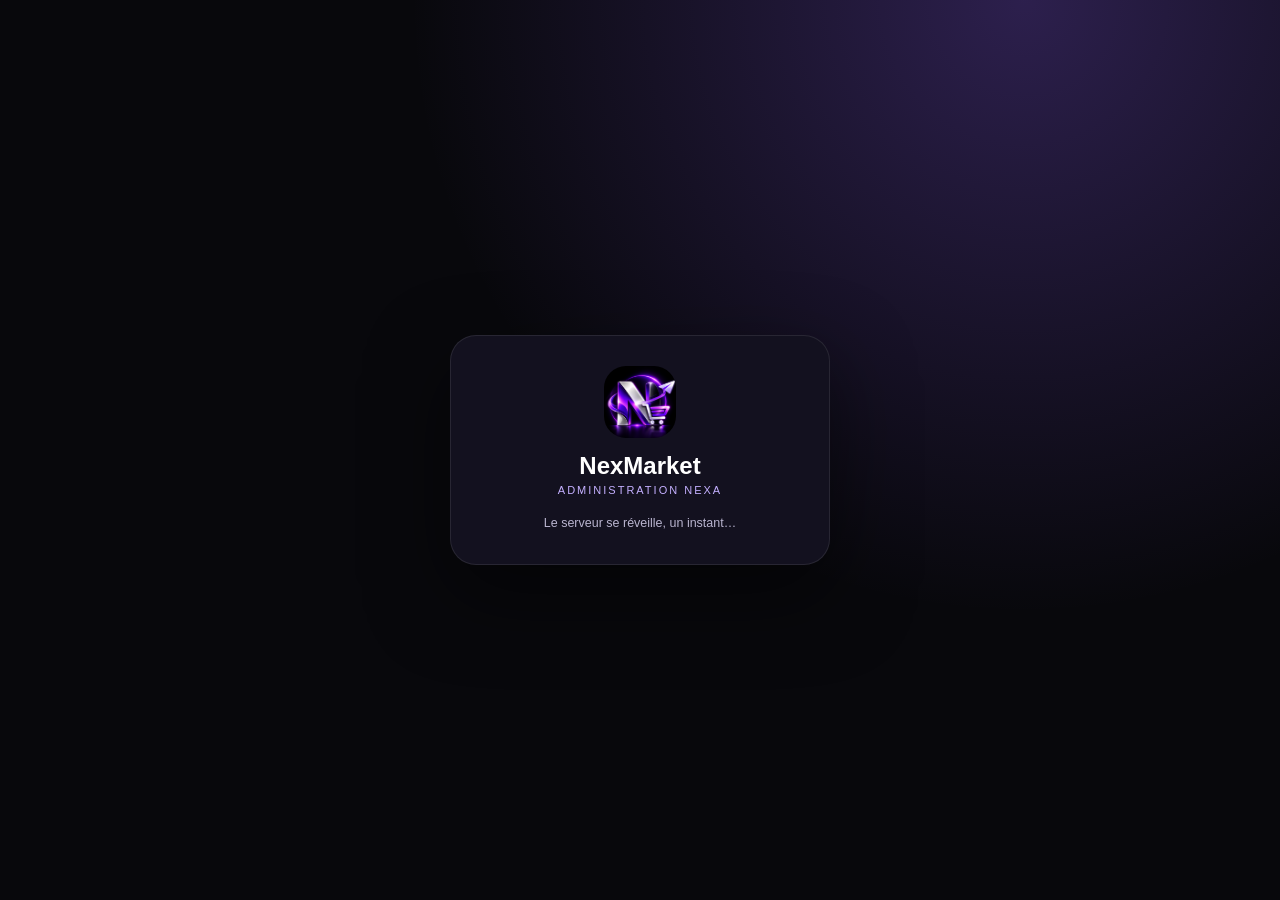
==== commit b3d4440e: "Add files via upload" ====
--- a/admin/index.html
+++ b/admin/index.html
@@ -2,16 +2,227 @@
 <html lang="fr">
 <head>
 <meta charset="UTF-8">
-<meta name="viewport" content="width=device-width, initial-scale=1">
-<meta http-equiv="refresh" content="0; url=admin.html">
-<title>NexMarket — Administration</title>
+<meta name="viewport" content="width=device-width, initial-scale=1, viewport-fit=cover">
+<meta name="theme-color" content="#08080c">
+<title>NexMarket Admin</title>
+<link rel="stylesheet" href="panel.css?v=20261102">
 </head>
 <body>
-<!--
-  Ancienne maquette supprimée : ses éléments (authScreen, modalContent...)
-  ne correspondaient à aucun code de admin.js, la page était inutilisable.
-  La console fonctionnelle est admin.html.
--->
-<script>location.replace('admin.html');</script>
+
+<!-- ===================== CONNEXION ===================== -->
+<div id="authScreen" class="auth-screen">
+  <div class="auth-box">
+    <div class="auth-logo"><div class="logo-mark"><img src="../logo.png" alt="NexMarket"></div></div>
+    <h1>NexMarket</h1>
+    <p class="auth-subtitle">Administration NEXA</p>
+    <div class="auth-status" id="authStatus">Vérification de la session…</div>
+    <form id="authForm" class="auth-form hidden" autocomplete="off">
+      <input id="authCode" type="password" placeholder="Code administrateur" autocomplete="off" required>
+      <button id="authLoginButton" class="primary-button" type="submit">Se connecter</button>
+      <p class="auth-hint">Ouvre cette page depuis la Mini App Telegram : le serveur contrôle ton compte.</p>
+    </form>
+  </div>
+</div>
+
+<!-- ===================== APPLICATION ===================== -->
+<div id="adminApp" class="admin-app hidden">
+
+  <div class="sidebar-backdrop" id="sidebarBackdrop"></div>
+
+  <aside class="sidebar" id="sidebar">
+    <div class="sidebar-header">
+      <div class="brand">
+        <div class="brand-logo">N</div>
+        <div class="brand-text"><strong>NexMarket</strong><span>Administration</span></div>
+      </div>
+      <button id="closeSidebar" class="icon-button mobile-only" type="button" aria-label="Fermer">×</button>
+    </div>
+
+    <nav class="sidebar-nav">
+      <button class="nav-item active" data-page="dashboard" type="button"><span class="nav-icon">⌂</span><span>Vue d'ensemble</span></button>
+      <button class="nav-item" data-page="verifications" type="button"><span class="nav-icon">✓</span><span>Vérifications</span><span class="nav-badge" id="pendingListingsBadge">0</span></button>
+      <button class="nav-item" data-page="transactions" type="button"><span class="nav-icon">↔</span><span>Transactions</span><span class="nav-badge" id="activeTransactionsBadge">0</span></button>
+      <button class="nav-item" data-page="channels" type="button"><span class="nav-icon">▣</span><span>Canaux</span></button>
+      <button class="nav-item" data-page="users" type="button"><span class="nav-icon">◉</span><span>Utilisateurs</span></button>
+      <button class="nav-item" data-page="reports" type="button"><span class="nav-icon">!</span><span>Signalements</span><span class="nav-badge" id="reportsBadge">0</span></button>
+      <button class="nav-item" data-page="messages" type="button"><span class="nav-icon">▱</span><span>Messages</span></button>
+      <button class="nav-item" data-page="announcements" type="button"><span class="nav-icon">➤</span><span>Annonces</span></button>
+      <button class="nav-item" data-page="withdrawals" type="button"><span class="nav-icon">↧</span><span>Retraits à vérifier</span></button>
+      <button class="nav-item" data-page="admins" type="button"><span class="nav-icon">◆</span><span>Administrateurs</span></button>
+      <button class="nav-item" data-page="wallet" type="button"><span class="nav-icon">◈</span><span>Portefeuille NEXA</span></button>
+    </nav>
+
+    <div class="sidebar-footer">
+      <div class="admin-profile">
+        <div class="admin-avatar" id="adminAvatar">N</div>
+        <div class="admin-profile-info"><strong id="adminName">Administrateur</strong><span>NEXA</span></div>
+      </div>
+      <button id="logoutButton" class="logout-button" type="button"><span>↪</span> Déconnexion</button>
+    </div>
+  </aside>
+
+  <main class="main-content">
+    <header class="topbar">
+      <div class="topbar-left">
+        <button id="openSidebar" class="icon-button mobile-only" type="button" aria-label="Menu">☰</button>
+        <div>
+          <h1 id="pageTitle">Vue d'ensemble</h1>
+          <p id="pageSubtitle">Gestion de NexMarket</p>
+        </div>
+      </div>
+      <div class="topbar-right">
+        <button id="refreshButton" class="topbar-button" type="button" title="Actualiser">↻</button>
+        <div class="live-status"><span class="status-dot"></span><span>En ligne</span></div>
+      </div>
+    </header>
+
+    <section id="pageContainer" class="page-container">
+
+      <!-- ============ VUE D'ENSEMBLE ============ -->
+      <section class="admin-page active" data-section="dashboard">
+        <div class="welcome-panel">
+          <div>
+            <span class="eyebrow">NEXA • NEXMARKET</span>
+            <h2 id="welcomeTitle">Bonjour</h2>
+            <p>Voici l'activité de la marketplace en temps réel.</p>
+          </div>
+        </div>
+
+        <div class="stats-grid">
+          <div class="stat-card"><div class="stat-icon">◉</div><div><strong id="statUsers">0</strong><span>Utilisateurs</span></div></div>
+          <div class="stat-card"><div class="stat-icon">✓</div><div><strong id="statPendingListings">0</strong><span>Annonces à valider</span></div></div>
+          <div class="stat-card"><div class="stat-icon">↔</div><div><strong id="statTransactions">0</strong><span>Transactions en cours</span></div></div>
+          <div class="stat-card"><div class="stat-icon">◈</div><div><strong id="statRevenue">0</strong><span>Commissions (XAF)</span></div></div>
+        </div>
+
+        <div class="panel-grid">
+          <div class="panel">
+            <div class="panel-header"><h3>Annonces à valider</h3><button class="text-button" data-goto="verifications" type="button">Voir tout</button></div>
+            <div class="cards-list" id="dashboardListings"></div>
+          </div>
+          <div class="panel">
+            <div class="panel-header"><h3>Transactions récentes</h3><button class="text-button" data-goto="transactions" type="button">Voir tout</button></div>
+            <div class="cards-list" id="dashboardTransactions"></div>
+          </div>
+        </div>
+      </section>
+
+      <!-- ============ VÉRIFICATIONS ============ -->
+      <section class="admin-page" data-section="verifications">
+        <div class="section-header">
+          <div><h2>Annonces à valider</h2><p>Examine les photos de preuve puis approuve ou refuse.</p></div>
+        </div>
+        <div class="filter-bar"><input id="listingSearch" class="search-input" type="search" placeholder="Rechercher un canal, un vendeur…"></div>
+        <div class="table-panel"><div class="table-wrapper"><table>
+          <thead><tr><th>#</th><th>Canal</th><th>Vendeur</th><th>Prix</th><th>Abonnés</th><th>Preuves</th><th>Date</th><th></th></tr></thead>
+          <tbody id="listingsTableBody"></tbody>
+        </table></div></div>
+      </section>
+
+      <!-- ============ TRANSACTIONS ============ -->
+      <section class="admin-page" data-section="transactions">
+        <div class="section-header"><div><h2>Transactions</h2><p>Transferts de canaux, litiges et remboursements.</p></div></div>
+        <div class="filter-bar">
+          <input id="transactionSearch" class="search-input" type="search" placeholder="Référence, montant…">
+          <select id="transactionStatusFilter" class="select-input">
+            <option value="">Tous les statuts</option>
+            <option value="waiting_admin">En attente d'un admin</option>
+            <option value="transfer_started">Transfert en cours</option>
+            <option value="protection_period">Période de protection</option>
+            <option value="disputed">Litige</option>
+            <option value="completed">Terminées</option>
+            <option value="refunded">Remboursées</option>
+            <option value="cancelled">Annulées</option>
+          </select>
+        </div>
+        <div class="table-panel"><div class="table-wrapper"><table>
+          <thead><tr><th>Référence</th><th>Statut</th><th>Montant</th><th>Vendeur reçoit</th><th>Date</th><th></th></tr></thead>
+          <tbody id="transactionsTableBody"></tbody>
+        </table></div></div>
+      </section>
+
+      <!-- ============ CANAUX ============ -->
+      <section class="admin-page" data-section="channels">
+        <div class="section-header"><div><h2>Canaux</h2><p>Tous les canaux enregistrés. Tu peux en supprimer.</p></div></div>
+        <div class="filter-bar"><input id="channelSearch" class="search-input" type="search" placeholder="Rechercher un canal…"></div>
+        <div class="table-panel"><div class="table-wrapper"><table>
+          <thead><tr><th>Canal</th><th>Type</th><th>Abonnés</th><th>Statut</th><th>Bot admin</th><th></th></tr></thead>
+          <tbody id="channelsTableBody"></tbody>
+        </table></div></div>
+      </section>
+
+      <!-- ============ UTILISATEURS ============ -->
+      <section class="admin-page" data-section="users">
+        <div class="section-header"><div><h2>Utilisateurs</h2><p>Bloquer un compte ou le retirer de la marketplace.</p></div></div>
+        <div class="filter-bar"><input id="userSearch" class="search-input" type="search" placeholder="Nom, @username, Nexa ID, Telegram ID…"></div>
+        <div class="table-panel"><div class="table-wrapper"><table>
+          <thead><tr><th>Utilisateur</th><th>Nexa ID</th><th>Telegram ID</th><th>Statut</th><th>Inscrit le</th><th></th></tr></thead>
+          <tbody id="usersTableBody"></tbody>
+        </table></div></div>
+      </section>
+
+      <!-- ============ SIGNALEMENTS ============ -->
+      <section class="admin-page" data-section="reports">
+        <div class="section-header"><div><h2>Signalements</h2><p>Clore un signalement ne rembourse personne : passe par la transaction.</p></div></div>
+        <div class="cards-list" id="reportsList"></div>
+      </section>
+
+      <!-- ============ MESSAGES ============ -->
+      <section class="admin-page" data-section="messages">
+        <div class="section-header"><div><h2>Messages</h2><p>Dernières discussions des transactions.</p></div></div>
+        <div class="cards-list" id="messagesList"></div>
+      </section>
+
+      <!-- ============ ANNONCES ============ -->
+      <section class="admin-page" data-section="announcements">
+        <div class="section-header"><div><h2>Envoyer une annonce</h2><p>Message envoyé par le bot Telegram aux utilisateurs.</p></div></div>
+        <div class="panel announce-panel">
+          <label class="field"><span>Message</span>
+            <textarea id="announceText" rows="6" maxlength="3500" placeholder="Ex. : Nouvelle fonctionnalité disponible sur NexMarket…"></textarea>
+          </label>
+          <div class="announce-meta"><span id="announceCount">0 / 3500</span></div>
+          <div class="announce-actions">
+            <button id="announceTest" class="secondary-button" type="button">Envoyer un test (à moi)</button>
+            <button id="announceSend" class="primary-button" type="button">Envoyer à tous</button>
+          </div>
+          <p class="auth-hint">Seuls les utilisateurs ayant déjà démarré le bot le reçoivent. Un récapitulatif t'est envoyé à la fin.</p>
+        </div>
+      </section>
+
+      <!-- ============ RETRAITS ============ -->
+      <section class="admin-page" data-section="withdrawals">
+        <div class="section-header"><div><h2>Retraits à vérifier</h2><p>Statut inconnu (délai dépassé) : vérifie dans JessiKaPay puis tranche.</p></div></div>
+        <div class="table-panel"><div class="table-wrapper"><table>
+          <thead><tr><th>Référence</th><th>Montant</th><th>Compte JP</th><th>Note</th><th>Date</th><th></th></tr></thead>
+          <tbody id="withdrawalsTableBody"></tbody>
+        </table></div></div>
+      </section>
+
+      <!-- ============ ADMINISTRATEURS ============ -->
+      <section class="admin-page" data-section="admins">
+        <div class="section-header"><div><h2>Administrateurs</h2><p>Comptes autorisés à gérer NexMarket.</p></div></div>
+        <div class="cards-list" id="adminsList"></div>
+      </section>
+
+      <!-- ============ PORTEFEUILLE ============ -->
+      <section class="admin-page" data-section="wallet">
+        <div class="section-header"><div><h2>Portefeuille NEXA</h2><p>Commissions encaissées par la plateforme.</p></div></div>
+        <div class="stats-grid" id="walletStats"></div>
+      </section>
+
+    </section>
+  </main>
+</div>
+
+<!-- ===================== MODALE + TOAST ===================== -->
+<div class="modal-overlay hidden" id="modalOverlay"></div>
+<div class="admin-modal hidden" id="adminModal" role="dialog" aria-modal="true">
+  <button class="modal-close" id="closeModal" type="button" aria-label="Fermer">×</button>
+  <div id="modalContent"></div>
+</div>
+<div class="toast hidden" id="toast"><span id="toastMessage"></span></div>
+
+<script src="https://telegram.org/js/telegram-web-app.js"></script>
+<script src="panel.js?v=20261102"></script>
 </body>
 </html>
--- a/admin/panel.css
+++ b/admin/panel.css
@@ -0,0 +1,281 @@
+/* =========================================================
+   NEXMARKET — console d'administration (design de la maquette)
+   ========================================================= */
+:root{
+  --bg:#08080c;--surface:#13111f;--surface-2:#1a1730;--surface-3:#221e3e;
+  --border:rgba(255,255,255,.09);--border-active:rgba(139,92,246,.6);
+  --purple:#8b5cf6;--purple-dark:#6a35d8;--purple-light:#c4b0ff;
+  --text:#fff;--text-soft:#b9b4cf;--text-muted:#7d7898;
+  --success:#35d39a;--warning:#f5b942;--danger:#ff5d73;
+  --sidebar:264px;
+}
+*{box-sizing:border-box;-webkit-tap-highlight-color:transparent}
+html,body{margin:0;min-height:100%;background:var(--bg);color:var(--text);
+  font-family:Inter,-apple-system,BlinkMacSystemFont,"Segoe UI",Arial,sans-serif;font-size:14px}
+button{font:inherit;color:inherit;border:0;background:none;cursor:pointer}
+input,select,textarea{font:inherit;color:var(--text)}
+.hidden{display:none !important}
+h1,h2,h3,p{margin:0}
+
+/* ---------- connexion ---------- */
+.auth-screen{
+  position:fixed;inset:0;z-index:100;display:flex;align-items:center;justify-content:center;padding:20px;
+  background:radial-gradient(circle at 80% 0%,rgba(139,92,246,.28),transparent 45%),var(--bg)
+}
+.auth-box{
+  width:min(380px,100%);padding:30px 24px;border-radius:26px;text-align:center;
+  background:var(--surface);border:1px solid var(--border);box-shadow:0 30px 80px rgba(0,0,0,.5)
+}
+.logo-mark{
+  width:72px;height:72px;margin:0 auto 14px;border-radius:22px;overflow:hidden;
+  background:linear-gradient(135deg,var(--purple),var(--purple-dark));
+  display:flex;align-items:center;justify-content:center
+}
+.logo-mark img{width:100%;height:100%;object-fit:cover}
+.auth-box h1{font-size:24px;font-weight:900}
+.auth-subtitle{margin:4px 0 18px;color:var(--purple-light);font-size:11px;letter-spacing:2px;text-transform:uppercase}
+.auth-status{color:var(--text-soft);font-size:12.5px;line-height:1.5;min-height:20px}
+.auth-status.error{color:#ffb3bd}
+.auth-form{display:flex;flex-direction:column;gap:12px;margin-top:14px}
+.auth-form input{
+  height:48px;padding:0 14px;border-radius:14px;background:var(--surface-2);
+  border:1px solid var(--border);text-align:center;letter-spacing:3px
+}
+.auth-form input:focus{outline:0;border-color:var(--border-active)}
+.auth-hint{color:var(--text-muted);font-size:11px;line-height:1.5}
+.primary-button{
+  height:46px;padding:0 20px;border-radius:14px;font-weight:800;color:#fff;
+  background:linear-gradient(135deg,var(--purple),var(--purple-dark))
+}
+.primary-button:disabled{opacity:.5}
+.secondary-button{
+  height:46px;padding:0 20px;border-radius:14px;font-weight:700;
+  background:var(--surface-2);border:1px solid var(--border)
+}
+.primary-button:active,.secondary-button:active{transform:scale(.97)}
+
+/* ---------- squelette ---------- */
+.admin-app{min-height:100vh;display:flex}
+.sidebar{
+  position:fixed;z-index:60;top:0;bottom:0;left:0;width:var(--sidebar);
+  display:flex;flex-direction:column;padding:18px 14px;
+  background:linear-gradient(180deg,#110e22,#0b0a14);border-right:1px solid var(--border)
+}
+.sidebar-header{display:flex;align-items:center;justify-content:space-between;margin-bottom:18px}
+.brand{display:flex;align-items:center;gap:11px}
+.brand-logo{
+  width:40px;height:40px;border-radius:13px;display:flex;align-items:center;justify-content:center;
+  font-weight:900;background:linear-gradient(135deg,var(--purple),var(--purple-dark))
+}
+.brand-text{display:flex;flex-direction:column}
+.brand-text strong{font-size:15px}
+.brand-text span{color:var(--text-muted);font-size:10px;letter-spacing:1.4px;text-transform:uppercase}
+.sidebar-nav{flex:1;overflow-y:auto;display:flex;flex-direction:column;gap:3px}
+.nav-item{
+  display:flex;align-items:center;gap:12px;padding:11px 12px;border-radius:14px;
+  color:var(--text-soft);font-size:13px;font-weight:600;text-align:left;transition:.15s
+}
+.nav-item:hover{background:rgba(255,255,255,.05)}
+.nav-item.active{background:rgba(139,92,246,.18);color:#fff;box-shadow:inset 0 0 0 1px rgba(139,92,246,.4)}
+.nav-icon{
+  width:30px;height:30px;flex:0 0 auto;display:flex;align-items:center;justify-content:center;
+  border-radius:10px;background:rgba(255,255,255,.06);font-size:15px
+}
+.nav-item.active .nav-icon{background:rgba(139,92,246,.35)}
+.nav-badge{
+  margin-left:auto;min-width:22px;padding:2px 7px;border-radius:999px;text-align:center;
+  font-size:10.5px;font-weight:800;background:rgba(255,93,115,.2);color:#ffb3bd
+}
+.nav-badge.zero{opacity:.35}
+.sidebar-footer{padding-top:12px;border-top:1px solid var(--border);display:flex;flex-direction:column;gap:10px}
+.admin-profile{display:flex;align-items:center;gap:10px}
+.admin-avatar{
+  width:38px;height:38px;border-radius:50%;display:flex;align-items:center;justify-content:center;
+  font-weight:800;background:linear-gradient(135deg,var(--purple),var(--purple-dark))
+}
+.admin-profile-info{display:flex;flex-direction:column;min-width:0}
+.admin-profile-info strong{font-size:13px;white-space:nowrap;overflow:hidden;text-overflow:ellipsis}
+.admin-profile-info span{color:var(--text-muted);font-size:10px;letter-spacing:1.4px}
+.logout-button{
+  display:flex;align-items:center;justify-content:center;gap:8px;height:40px;border-radius:12px;
+  color:#ffb3bd;background:rgba(255,93,115,.1);font-weight:700;font-size:12.5px
+}
+
+.main-content{flex:1;min-width:0;margin-left:var(--sidebar)}
+.topbar{
+  position:sticky;top:0;z-index:30;display:flex;align-items:center;justify-content:space-between;gap:12px;
+  padding:14px 22px;background:rgba(8,8,12,.88);backdrop-filter:blur(12px);border-bottom:1px solid var(--border)
+}
+.topbar-left{display:flex;align-items:center;gap:12px;min-width:0}
+.topbar h1{font-size:19px;font-weight:900}
+.topbar p{color:var(--text-muted);font-size:11.5px;margin-top:2px}
+.topbar-right{display:flex;align-items:center;gap:10px}
+.topbar-button,.icon-button{
+  width:38px;height:38px;border-radius:12px;display:flex;align-items:center;justify-content:center;
+  background:var(--surface-2);border:1px solid var(--border);font-size:17px
+}
+.topbar-button.spin{animation:spin .8s linear infinite}
+@keyframes spin{to{transform:rotate(360deg)}}
+.live-status{
+  display:flex;align-items:center;gap:7px;padding:7px 12px;border-radius:999px;
+  background:rgba(53,211,154,.12);color:#7ff0c3;font-size:11px;font-weight:700
+}
+.status-dot{width:7px;height:7px;border-radius:50%;background:var(--success);animation:pulse 1.6s ease-in-out infinite}
+@keyframes pulse{50%{opacity:.35}}
+.mobile-only{display:none}
+
+.page-container{padding:22px;max-width:1280px;margin:0 auto}
+.admin-page{display:none;animation:pageIn .25s ease}
+.admin-page.active{display:block}
+@keyframes pageIn{from{opacity:0;transform:translateY(8px)}to{opacity:1;transform:none}}
+
+/* ---------- composants ---------- */
+.welcome-panel{
+  padding:22px;margin-bottom:18px;border-radius:22px;
+  background:linear-gradient(135deg,rgba(139,92,246,.28),rgba(26,23,48,.9));border:1px solid rgba(139,92,246,.3)
+}
+.eyebrow{color:var(--purple-light);font-size:10px;letter-spacing:2px}
+.welcome-panel h2{margin:6px 0 4px;font-size:22px;font-weight:900}
+.welcome-panel p{color:var(--text-soft);font-size:12.5px}
+
+.stats-grid{display:grid;grid-template-columns:repeat(4,minmax(0,1fr));gap:12px;margin-bottom:18px}
+.stat-card{
+  display:flex;align-items:center;gap:13px;padding:16px;border-radius:20px;
+  background:var(--surface);border:1px solid var(--border)
+}
+.stat-icon{
+  width:44px;height:44px;border-radius:14px;display:flex;align-items:center;justify-content:center;
+  font-size:19px;background:rgba(139,92,246,.18);color:var(--purple-light)
+}
+.stat-card strong{display:block;font-size:22px;font-weight:900;line-height:1.1}
+.stat-card span{color:var(--text-muted);font-size:11px}
+
+.panel-grid{display:grid;grid-template-columns:repeat(2,minmax(0,1fr));gap:14px}
+.panel{padding:16px;border-radius:20px;background:var(--surface);border:1px solid var(--border)}
+.panel-header{display:flex;align-items:center;justify-content:space-between;margin-bottom:12px}
+.panel-header h3{font-size:14px}
+.text-button{color:var(--purple-light);font-size:12px;font-weight:700}
+.section-header{margin-bottom:16px}
+.section-header h2{font-size:18px;font-weight:900}
+.section-header p{color:var(--text-muted);font-size:12px;margin-top:3px}
+
+.filter-bar{display:flex;gap:10px;margin-bottom:12px;flex-wrap:wrap}
+.search-input,.select-input{
+  height:42px;padding:0 14px;border-radius:12px;background:var(--surface);border:1px solid var(--border)
+}
+.search-input{flex:1;min-width:200px}
+.search-input:focus,.select-input:focus{outline:0;border-color:var(--border-active)}
+.select-input option{background:#1a1730}
+
+.table-panel{border-radius:20px;background:var(--surface);border:1px solid var(--border);overflow:hidden}
+.table-wrapper{overflow-x:auto}
+table{width:100%;border-collapse:collapse;min-width:640px}
+th{
+  padding:12px 14px;text-align:left;white-space:nowrap;color:var(--text-muted);
+  font-size:10px;letter-spacing:1.2px;text-transform:uppercase;font-weight:700;
+  border-bottom:1px solid var(--border)
+}
+td{padding:12px 14px;border-bottom:1px solid rgba(255,255,255,.05);font-size:12.5px;vertical-align:middle}
+tr:last-child td{border-bottom:0}
+tbody tr:hover{background:rgba(255,255,255,.025)}
+td small{display:block;color:var(--text-muted);font-size:10.5px;margin-top:2px}
+td.actions{white-space:nowrap;text-align:right}
+.empty-state{padding:30px 16px;text-align:center;color:var(--text-muted);font-size:12.5px}
+
+.badge{
+  display:inline-block;padding:3px 9px;border-radius:999px;font-size:10px;font-weight:800;white-space:nowrap;
+  background:rgba(255,255,255,.08);color:var(--text-soft)
+}
+.badge.ok{background:rgba(53,211,154,.16);color:#7ff0c3}
+.badge.warn{background:rgba(245,185,66,.16);color:#ffd27a}
+.badge.bad{background:rgba(255,93,115,.16);color:#ffb3bd}
+.badge.info{background:rgba(139,92,246,.2);color:var(--purple-light)}
+
+.btn{
+  display:inline-flex;align-items:center;justify-content:center;gap:6px;height:32px;padding:0 12px;
+  border-radius:10px;font-size:11.5px;font-weight:700;background:var(--surface-3);border:1px solid var(--border)
+}
+.btn:active{transform:scale(.96)}
+.btn.primary{background:linear-gradient(135deg,var(--purple),var(--purple-dark));border-color:transparent}
+.btn.danger{color:#ffb3bd;background:rgba(255,93,115,.12);border-color:rgba(255,93,115,.3)}
+.btn.ok{color:#7ff0c3;background:rgba(53,211,154,.12);border-color:rgba(53,211,154,.3)}
+.btn[disabled]{opacity:.5;pointer-events:none}
+.btn-row{display:inline-flex;gap:6px;flex-wrap:wrap;justify-content:flex-end}
+
+.cards-list{display:flex;flex-direction:column;gap:10px}
+.item-card{
+  display:flex;align-items:center;justify-content:space-between;gap:12px;padding:13px 14px;
+  border-radius:16px;background:var(--surface-2);border:1px solid var(--border)
+}
+.item-card .item-main{min-width:0}
+.item-card strong{display:block;font-size:13px}
+.item-card span.sub{display:block;margin-top:3px;color:var(--text-muted);font-size:11.5px;line-height:1.45}
+.item-card .item-side{display:flex;flex-direction:column;align-items:flex-end;gap:6px;flex:0 0 auto}
+
+/* ---------- annonce à tous ---------- */
+.announce-panel{max-width:720px;display:flex;flex-direction:column;gap:12px}
+.field{display:flex;flex-direction:column;gap:6px;font-size:12px;color:var(--text-soft)}
+.field textarea{
+  padding:12px 14px;border-radius:14px;resize:vertical;min-height:120px;
+  background:var(--surface-2);border:1px solid var(--border);line-height:1.5
+}
+.field textarea:focus{outline:0;border-color:var(--border-active)}
+.announce-meta{display:flex;justify-content:flex-end;color:var(--text-muted);font-size:11px}
+.announce-actions{display:flex;gap:10px;flex-wrap:wrap}
+
+/* ---------- modale ---------- */
+.modal-overlay{position:fixed;inset:0;z-index:80;background:rgba(0,0,0,.65);backdrop-filter:blur(3px)}
+.admin-modal{
+  position:fixed;z-index:90;left:50%;top:50%;transform:translate(-50%,-50%);
+  width:min(640px,calc(100% - 24px));max-height:calc(100% - 30px);overflow-y:auto;
+  padding:22px 20px;border-radius:24px;background:var(--surface);border:1px solid var(--border-active);
+  box-shadow:0 30px 90px rgba(0,0,0,.6)
+}
+.modal-close{
+  position:absolute;right:12px;top:12px;width:34px;height:34px;border-radius:50%;
+  font-size:20px;background:var(--surface-3)
+}
+.modal-title{font-size:17px;font-weight:900;margin-bottom:4px;padding-right:34px}
+.modal-sub{color:var(--text-muted);font-size:12px;margin-bottom:14px}
+.kv{display:grid;grid-template-columns:repeat(2,minmax(0,1fr));gap:10px;margin-bottom:14px}
+.kv > div{padding:10px 12px;border-radius:12px;background:var(--surface-2);border:1px solid var(--border)}
+.kv span{display:block;color:var(--text-muted);font-size:10px;letter-spacing:.8px;text-transform:uppercase}
+.kv strong{display:block;margin-top:3px;font-size:13px;word-break:break-word}
+.kv .wide{grid-column:1/-1}
+.modal-actions{display:flex;gap:8px;flex-wrap:wrap;margin-top:6px}
+.proofs{display:grid;grid-template-columns:repeat(auto-fill,minmax(130px,1fr));gap:8px;margin-bottom:14px}
+.proofs .proof{aspect-ratio:1;border-radius:12px;overflow:hidden;background:#000;border:1px solid var(--border);cursor:zoom-in}
+.proofs img{width:100%;height:100%;object-fit:cover}
+.proofs .proof-empty{grid-column:1/-1;padding:14px;border-radius:12px;background:rgba(255,93,115,.08);
+  border:1px dashed rgba(255,93,115,.35);color:#ffb3bd;font-size:12px}
+.lightbox{
+  position:fixed;inset:0;z-index:120;display:flex;align-items:center;justify-content:center;
+  background:rgba(0,0,0,.92);padding:12px;cursor:zoom-out
+}
+.lightbox img{max-width:100%;max-height:100%;border-radius:10px}
+
+.toast{
+  position:fixed;z-index:130;left:50%;bottom:24px;transform:translateX(-50%);
+  max-width:calc(100% - 28px);padding:12px 18px;border-radius:14px;font-size:12.5px;font-weight:600;
+  background:#241f45;border:1px solid var(--border-active);box-shadow:0 14px 40px rgba(0,0,0,.5)
+}
+.toast.error{border-color:rgba(255,93,115,.6);color:#ffd0d6}
+
+.sidebar-backdrop{position:fixed;inset:0;z-index:55;background:rgba(0,0,0,.6);display:none}
+
+/* ---------- mobile ---------- */
+@media (max-width:900px){
+  .mobile-only{display:flex}
+  .sidebar{transform:translateX(-100%);transition:transform .25s ease}
+  .sidebar.open{transform:none}
+  .sidebar-backdrop.open{display:block}
+  .main-content{margin-left:0}
+  .page-container{padding:14px}
+  .stats-grid{grid-template-columns:repeat(2,minmax(0,1fr))}
+  .panel-grid{grid-template-columns:1fr}
+  .topbar{padding:12px 14px}
+  .live-status span:last-child{display:none}
+}
+@media (max-width:480px){
+  .kv{grid-template-columns:1fr}
+}
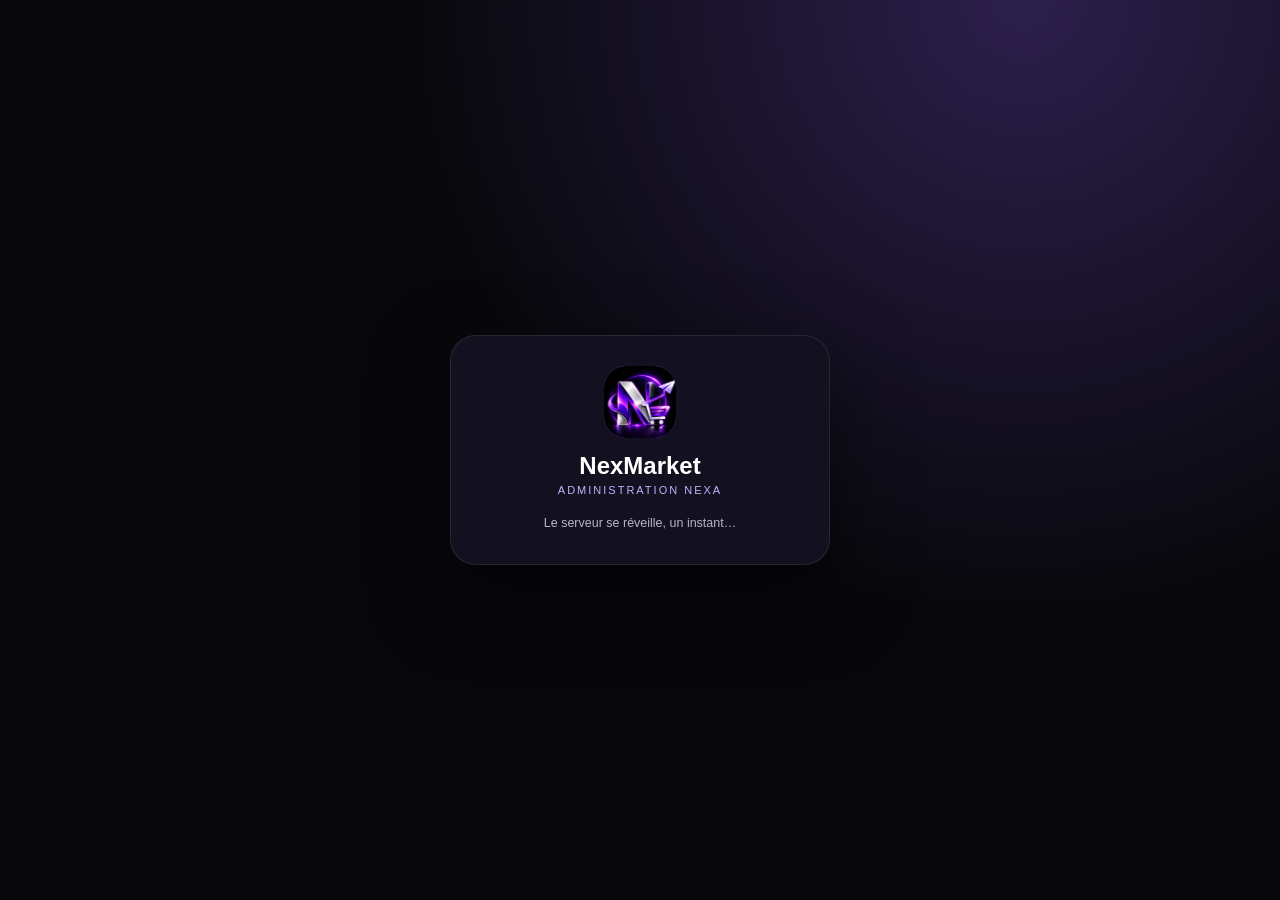
==== commit 5357f2dc: "Add files via upload" ====
--- a/admin/index.html
+++ b/admin/index.html
@@ -5,7 +5,7 @@
 <meta name="viewport" content="width=device-width, initial-scale=1, viewport-fit=cover">
 <meta name="theme-color" content="#08080c">
 <title>NexMarket Admin</title>
-<link rel="stylesheet" href="panel.css?v=20261102">
+<link rel="stylesheet" href="panel.css?v=20261105-dep">
 </head>
 <body>
 
@@ -47,6 +47,7 @@
       <button class="nav-item" data-page="reports" type="button"><span class="nav-icon">!</span><span>Signalements</span><span class="nav-badge" id="reportsBadge">0</span></button>
       <button class="nav-item" data-page="messages" type="button"><span class="nav-icon">▱</span><span>Messages</span></button>
       <button class="nav-item" data-page="announcements" type="button"><span class="nav-icon">➤</span><span>Annonces</span></button>
+      <button class="nav-item" data-page="deposits" type="button"><span class="nav-icon">↥</span><span>Dépôts</span></button>
       <button class="nav-item" data-page="withdrawals" type="button"><span class="nav-icon">↧</span><span>Retraits à vérifier</span></button>
       <button class="nav-item" data-page="admins" type="button"><span class="nav-icon">◆</span><span>Administrateurs</span></button>
       <button class="nav-item" data-page="wallet" type="button"><span class="nav-icon">◈</span><span>Portefeuille NEXA</span></button>
@@ -189,6 +190,25 @@
         </div>
       </section>
 
+      <!-- ============ DÉPÔTS ============ -->
+      <section class="admin-page" data-section="deposits">
+        <div class="section-header"><div><h2>Dépôts</h2><p>Un dépôt payé mais non crédité ? « Revérifier » montre la réponse de JessiKaPay ; « Créditer » ajoute le montant après vérification dans JessiKaPay.</p></div></div>
+        <div class="filter-bar">
+          <select id="depositStatusFilter" class="select-input">
+            <option value="">Tous les statuts</option>
+            <option value="pending">En attente</option>
+            <option value="paid">Payés</option>
+            <option value="failed">Échoués</option>
+            <option value="expired">Expirés</option>
+            <option value="amount_mismatch">Montant incohérent</option>
+          </select>
+        </div>
+        <div class="table-panel"><div class="table-wrapper"><table>
+          <thead><tr><th>Référence</th><th>Utilisateur</th><th>Montant</th><th>Statut</th><th>Date</th><th></th></tr></thead>
+          <tbody id="depositsTableBody"></tbody>
+        </table></div></div>
+      </section>
+
       <!-- ============ RETRAITS ============ -->
       <section class="admin-page" data-section="withdrawals">
         <div class="section-header"><div><h2>Retraits à vérifier</h2><p>Statut inconnu (délai dépassé) : vérifie dans JessiKaPay puis tranche.</p></div></div>
@@ -223,6 +243,6 @@
 <div class="toast hidden" id="toast"><span id="toastMessage"></span></div>
 
 <script src="https://telegram.org/js/telegram-web-app.js"></script>
-<script src="panel.js?v=20261102"></script>
+<script src="panel.js?v=20261105-dep"></script>
 </body>
 </html>
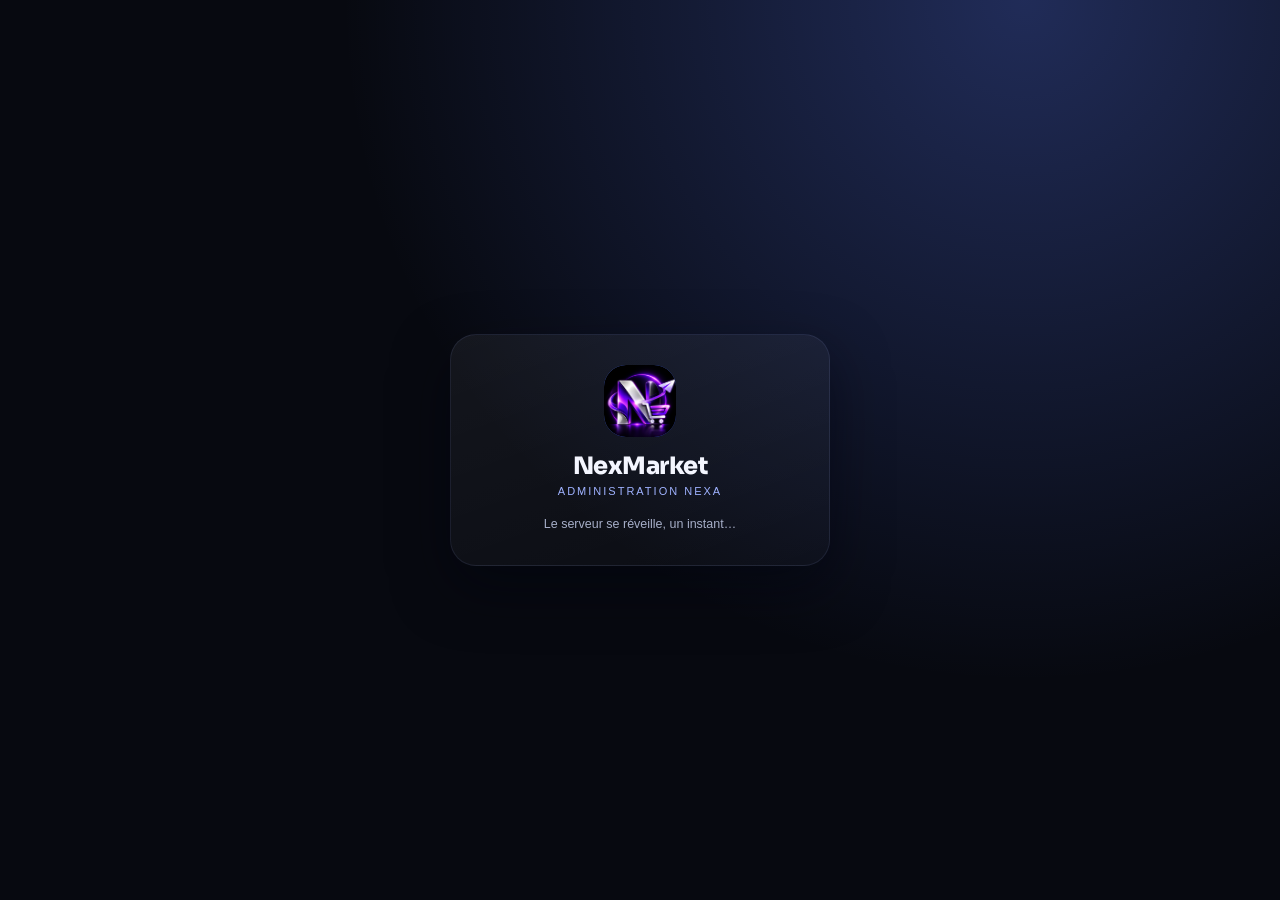
==== commit d3564d83: "Add files via upload" ====
--- a/admin/index.html
+++ b/admin/index.html
@@ -6,6 +6,7 @@
 <meta name="theme-color" content="#08080c">
 <title>NexMarket Admin</title>
 <link rel="stylesheet" href="panel.css?v=20261105-dep">
+<link rel="stylesheet" href="theme-v2.css?v=1">
 </head>
 <body>
 
@@ -48,6 +49,7 @@
       <button class="nav-item" data-page="messages" type="button"><span class="nav-icon">▱</span><span>Messages</span></button>
       <button class="nav-item" data-page="announcements" type="button"><span class="nav-icon">➤</span><span>Annonces</span></button>
       <button class="nav-item" data-page="deposits" type="button"><span class="nav-icon">↥</span><span>Dépôts</span></button>
+      <button class="nav-item" data-page="gram" type="button"><span class="nav-icon">◇</span><span>GRAM</span><span class="nav-badge" id="gramBadge">0</span></button>
       <button class="nav-item" data-page="withdrawals" type="button"><span class="nav-icon">↧</span><span>Retraits à vérifier</span></button>
       <button class="nav-item" data-page="admins" type="button"><span class="nav-icon">◆</span><span>Administrateurs</span></button>
       <button class="nav-item" data-page="wallet" type="button"><span class="nav-icon">◈</span><span>Portefeuille NEXA</span></button>
@@ -192,7 +194,7 @@
 
       <!-- ============ DÉPÔTS ============ -->
       <section class="admin-page" data-section="deposits">
-        <div class="section-header"><div><h2>Dépôts</h2><p>Un dépôt payé mais non crédité ? « Revérifier » montre la réponse de JessiKaPay ; « Créditer » ajoute le montant après vérification dans JessiKaPay.</p></div></div>
+        <div class="section-header"><div><h2>Dépôts</h2><p>Un dépôt payé mais non crédité ? « Revérifier » montre la réponse de MoneyFusion ; « Créditer » ajoute le montant après vérification dans MoneyFusion.</p></div></div>
         <div class="filter-bar">
           <select id="depositStatusFilter" class="select-input">
             <option value="">Tous les statuts</option>
@@ -209,18 +211,28 @@
         </table></div></div>
       </section>
 
+      <!-- ============ GRAM (TON) ============ -->
+      <section class="admin-page" data-section="gram">
+        <div class="section-header"><div><h2>Paiements GRAM</h2><p>Envoyez vous-même les GRAM depuis votre portefeuille, puis saisissez le hash : le serveur le vérifie sur la blockchain.</p></div></div>
+        <div id="gramInfo" class="muted" style="margin:0 0 12px"></div>
+        <div class="table-panel"><div class="table-wrapper"><table>
+          <thead><tr><th>Transaction</th><th>À faire</th><th>Envoyer à</th><th>Montant</th><th>Commission gardée</th><th></th></tr></thead>
+          <tbody id="gramTableBody"></tbody>
+        </table></div></div>
+      </section>
+
       <!-- ============ RETRAITS ============ -->
       <section class="admin-page" data-section="withdrawals">
-        <div class="section-header"><div><h2>Retraits à vérifier</h2><p>Statut inconnu (délai dépassé) : vérifie dans JessiKaPay puis tranche.</p></div></div>
-        <div class="table-panel"><div class="table-wrapper"><table>
-          <thead><tr><th>Référence</th><th>Montant</th><th>Compte JP</th><th>Note</th><th>Date</th><th></th></tr></thead>
+        <div class="section-header"><div><h2>Retraits en cours / à vérifier</h2><p>Les retraits avec jeton sont suivis automatiquement (« Revérifier » force la relecture). Sans jeton (statut inconnu) : vérifie dans MoneyFusion puis tranche.</p></div></div>
+        <div class="table-panel"><div class="table-wrapper"><table>
+          <thead><tr><th>Référence</th><th>Montant</th><th>Destination</th><th>Note</th><th>Date</th><th></th></tr></thead>
           <tbody id="withdrawalsTableBody"></tbody>
         </table></div></div>
       </section>
 
       <!-- ============ ADMINISTRATEURS ============ -->
       <section class="admin-page" data-section="admins">
-        <div class="section-header"><div><h2>Administrateurs</h2><p>Comptes autorisés à gérer NexMarket.</p></div></div>
+        <div class="section-header"><div><h2>Administrateurs</h2><p>Comptes autorisés à gérer NexMarket.</p></div><button class="btn primary" data-act="add-admin" type="button">+ Ajouter un admin</button></div>
         <div class="cards-list" id="adminsList"></div>
       </section>
 
--- a/admin/panel.css
+++ b/admin/panel.css
@@ -279,3 +279,29 @@
 @media (max-width:480px){
   .kv{grid-template-columns:1fr}
 }
+
+/* ---------- Discussion de transaction ---------- */
+.chat-box{margin-top:16px;padding-top:14px;border-top:1px solid var(--border)}
+.chat-title{margin:0;font-size:13px}
+.chat-hint{margin:4px 0 10px;color:var(--text-muted);font-size:11px;line-height:1.4}
+.chat-list{
+  display:flex;flex-direction:column;gap:8px;min-height:140px;max-height:300px;
+  overflow-y:auto;padding:4px 2px
+}
+.chat-bubble{max-width:82%;padding:8px 12px;border-radius:14px;font-size:12.5px;line-height:1.45;word-break:break-word}
+.chat-bubble p{margin:0}
+.chat-bubble small,.chat-system small{display:block;margin-top:3px;font-size:9px;opacity:.65}
+.chat-author{display:block;margin-bottom:2px;font-size:10px;font-weight:700;opacity:.85}
+.chat-bubble.mine{align-self:flex-end;background:var(--purple);color:#fff;border-bottom-right-radius:4px}
+.chat-bubble.theirs{align-self:flex-start;background:var(--surface-2);border:1px solid var(--border);border-bottom-left-radius:4px}
+.chat-bubble.role-buyer.theirs{border-left:3px solid #38bdf8}
+.chat-bubble.role-seller.theirs{border-left:3px solid #f59e0b}
+.chat-system{
+  align-self:center;max-width:92%;padding:7px 11px;border-radius:10px;text-align:center;
+  background:var(--surface-2);border:1px dashed var(--border);color:var(--text-muted);font-size:11px
+}
+.chat-form{display:flex;gap:8px;margin-top:10px}
+.chat-form input{
+  flex:1;min-width:0;height:40px;padding:0 12px;border-radius:10px;
+  background:var(--surface-2);border:1px solid var(--border);color:var(--text)
+}
--- a/admin/theme-v2.css
+++ b/admin/theme-v2.css
@@ -0,0 +1,73 @@
+/* NEXMARKET Admin — thème v2 (même identité que la mini-app) */
+@import url("https://fonts.googleapis.com/css2?family=Sora:wght@500;600;700;800&display=swap");
+:root{
+  --bg:#070910;--surface:#0f1320;--surface-2:#151a2b;--surface-3:#1d2438;
+  --border:rgba(160,180,255,.10);--border-active:rgba(91,124,255,.6);
+  --purple:#5b7cff;--purple-dark:#3453d6;--purple-light:#9fb2ff;
+  --text:#f4f6ff;--text-soft:#a6aec8;--text-muted:#6d7692;
+  --success:#2fe0a8;--warning:#ffbe55;--danger:#ff5d7a;
+  --grad:linear-gradient(135deg,#5b7cff,#22d3ee);--glass:rgba(18,23,40,.66);
+  --ease:cubic-bezier(.22,1,.36,1);
+}
+html,body{
+  background:radial-gradient(560px 360px at 92% -6%,rgba(91,124,255,.16),transparent 70%),
+             radial-gradient(420px 320px at -8% 20%,rgba(34,211,238,.07),transparent 70%),var(--bg);
+  background-attachment:fixed}
+h1,h2,h3,.brand-text,.stat-card strong,.panel-header h2,.modal-title{font-family:Sora,Inter,sans-serif;letter-spacing:-.02em}
+svg{stroke-linecap:round;stroke-linejoin:round}
+
+.auth-screen{background:radial-gradient(circle at 80% 0%,rgba(91,124,255,.30),transparent 50%),var(--bg)}
+.auth-box,.panel,.table-panel,.stat-card,.item-card,.welcome-panel,.announce-panel,.chat-box{
+  background:linear-gradient(160deg,rgba(255,255,255,.055),rgba(255,255,255,.02))!important;
+  border:1px solid var(--border)!important;border-radius:26px!important;
+  box-shadow:0 22px 55px rgba(2,4,14,.5)}
+.auth-box{animation:rise .7s var(--ease) both}
+
+/* barre latérale en verre, entrées en pastilles */
+.sidebar{background:var(--glass)!important;backdrop-filter:blur(22px) saturate(1.5);
+  -webkit-backdrop-filter:blur(22px) saturate(1.5);border-right:1px solid var(--border)!important}
+.nav-item{border-radius:18px!important;transition:background .25s var(--ease),color .25s,transform .25s var(--ease)}
+.nav-item:hover{background:rgba(255,255,255,.05)!important;transform:translateX(3px)}
+.nav-item.active{color:#fff!important;transform:none;
+  background:linear-gradient(135deg,rgba(91,124,255,.30),rgba(34,211,238,.14))!important;
+  box-shadow:inset 0 0 0 1px rgba(159,178,255,.28),0 8px 22px rgba(91,124,255,.22)}
+.nav-icon,.stat-icon{border-radius:14px!important;background:rgba(91,124,255,.14)!important;color:var(--purple-light)!important}
+.nav-item.active .nav-icon{background:var(--grad)!important;color:#04101f!important}
+.nav-badge{background:var(--grad)!important;color:#04101f!important;border-radius:999px!important}
+
+.topbar{background:var(--glass)!important;backdrop-filter:blur(18px);-webkit-backdrop-filter:blur(18px);border-bottom:1px solid var(--border)!important}
+.topbar-button{border-radius:14px!important;background:rgba(255,255,255,.05)!important;transition:transform .2s var(--ease)}
+.topbar-button:active{transform:scale(.92)}
+
+/* boutons */
+.btn,.primary-button,.secondary-button,.text-button{border-radius:16px!important;transition:transform .2s var(--ease),box-shadow .25s}
+.primary-button,.btn.primary,.btn-primary{background:var(--grad)!important;color:#04101f!important;font-weight:700;
+  box-shadow:0 12px 30px rgba(91,124,255,.35),inset 0 1px 0 rgba(255,255,255,.35)}
+.secondary-button{background:rgba(255,255,255,.05)!important;border:1px solid var(--border)!important}
+.btn:active,.primary-button:active,.secondary-button:active{transform:scale(.95)}
+
+/* champs */
+.search-input,.select-input,.field input,.field select,.field textarea,.auth-form input,.chat-form input{
+  background:rgba(255,255,255,.04)!important;border:1px solid var(--border)!important;border-radius:16px!important;
+  transition:border-color .25s,box-shadow .25s}
+.search-input:focus,.select-input:focus,.field input:focus,.field select:focus,.field textarea:focus,.auth-form input:focus{
+  border-color:var(--border-active)!important;box-shadow:0 0 0 4px rgba(91,124,255,.16);outline:0}
+
+/* tableaux, badges, fenêtres, messages */
+.table-wrapper table{border-collapse:separate;border-spacing:0 6px}
+.table-wrapper tbody tr{transition:background .2s}
+.table-wrapper tbody tr:hover td{background:rgba(91,124,255,.08)}
+.badge{border-radius:999px!important;font-weight:600}
+.admin-modal,.modal-overlay>div{border-radius:30px!important;background:var(--surface)!important;
+  border:1px solid var(--border);animation:sheet .45s var(--ease)}
+.toast{border-radius:18px!important;background:var(--glass)!important;backdrop-filter:blur(16px);border:1px solid var(--border)}
+.chat-bubble{border-radius:20px!important}
+.status-dot{box-shadow:0 0 0 4px rgba(47,224,168,.18)}
+
+/* une entrée orchestrée par page */
+.admin-page>*,.page-container>*{animation:rise .55s var(--ease) both}
+.admin-page>*:nth-child(2){animation-delay:.06s}.admin-page>*:nth-child(n+3){animation-delay:.12s}
+.stats-grid .stat-card:nth-child(2){animation-delay:.05s}.stats-grid .stat-card:nth-child(3){animation-delay:.1s}.stats-grid .stat-card:nth-child(n+4){animation-delay:.15s}
+@keyframes rise{from{opacity:0;transform:translateY(14px)}to{opacity:1;transform:none}}
+@keyframes sheet{from{opacity:0;transform:translateY(30px) scale(.98)}to{opacity:1;transform:none}}
+@media (prefers-reduced-motion:reduce){*,*::before,*::after{animation:none!important;transition:none!important}}
